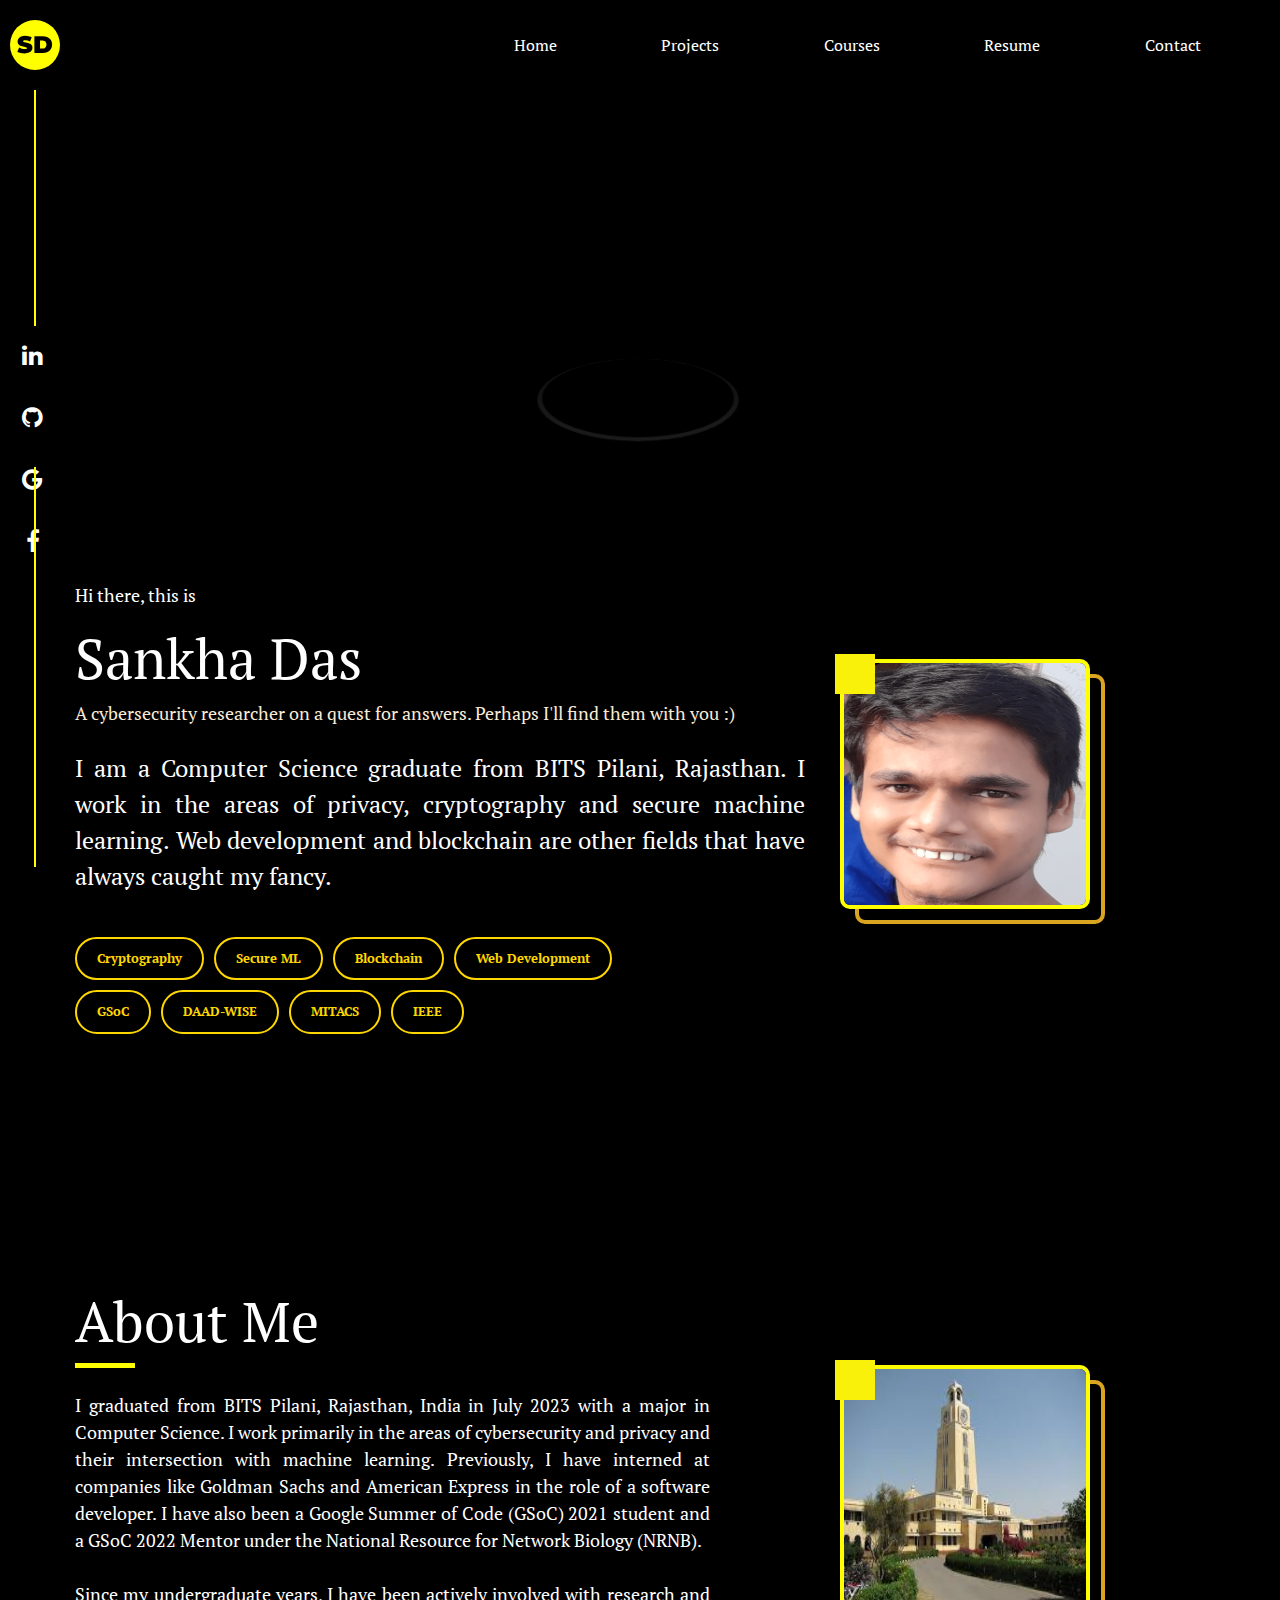
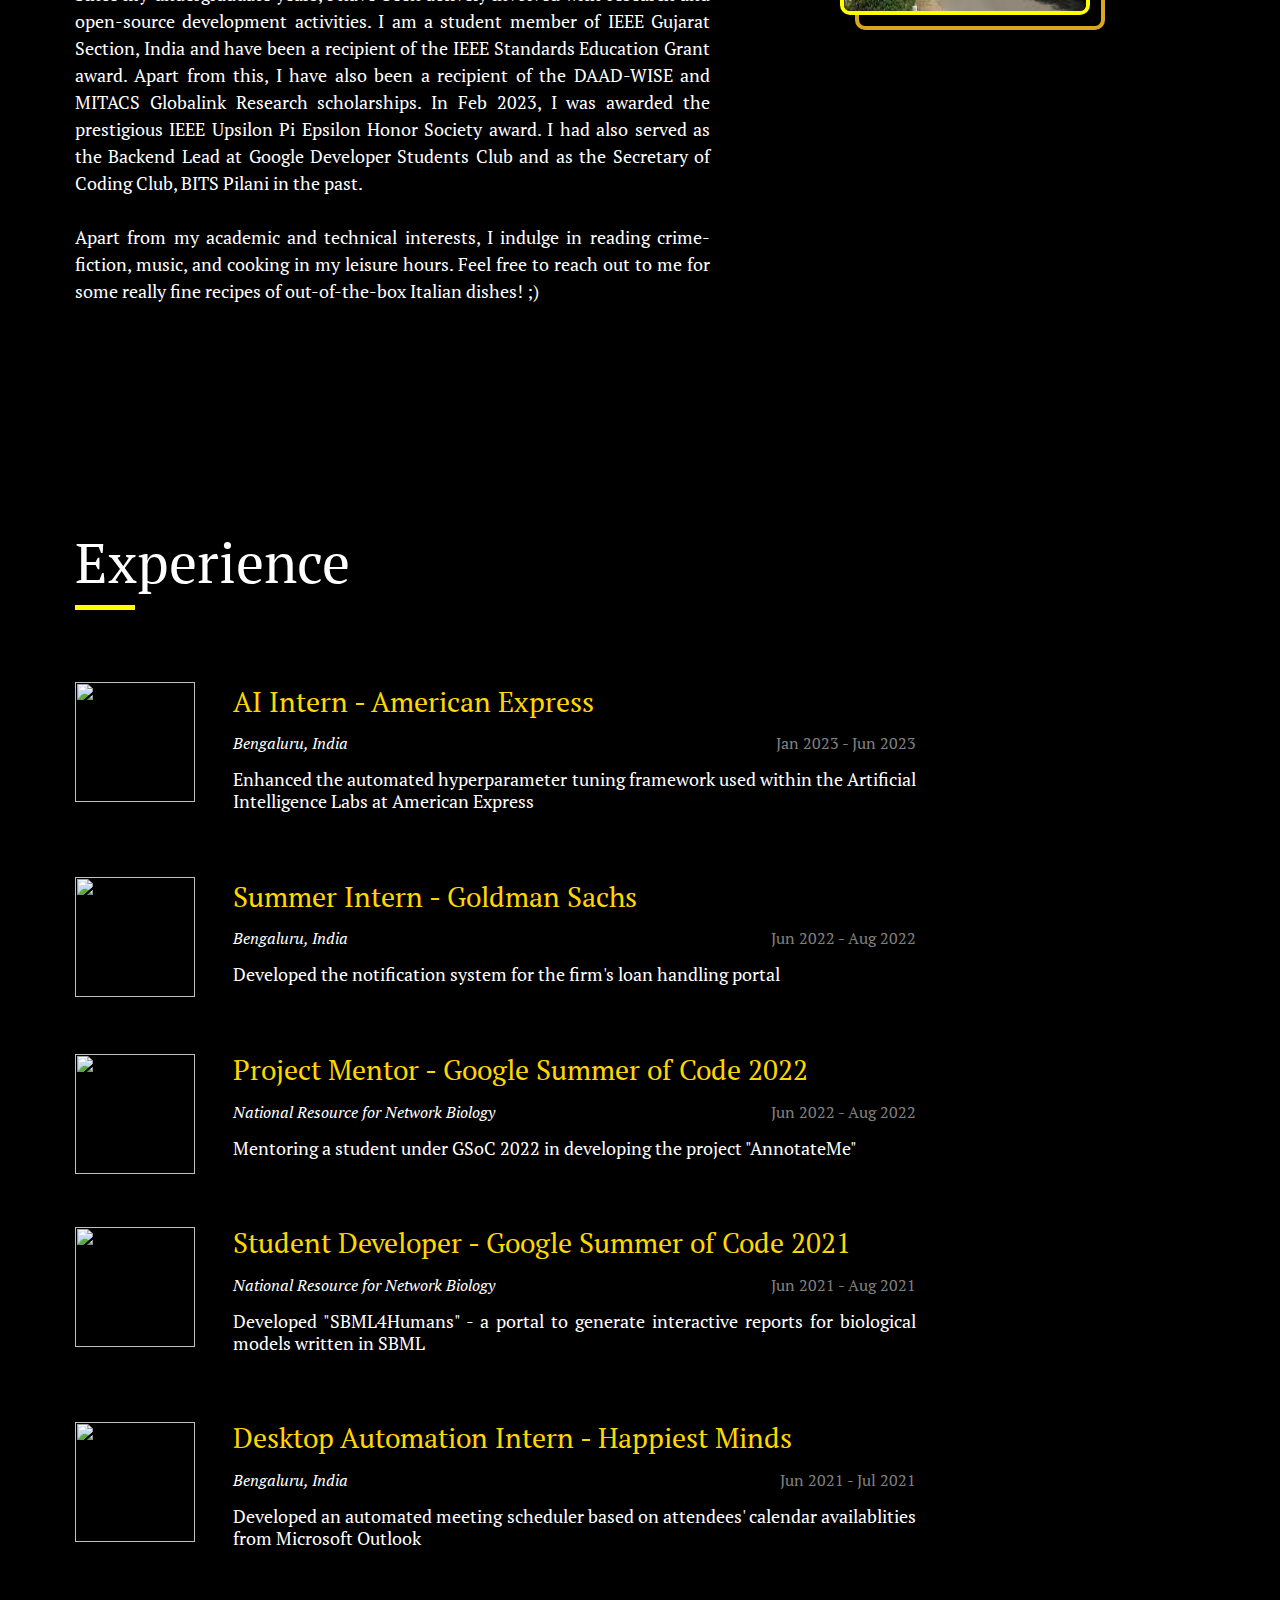
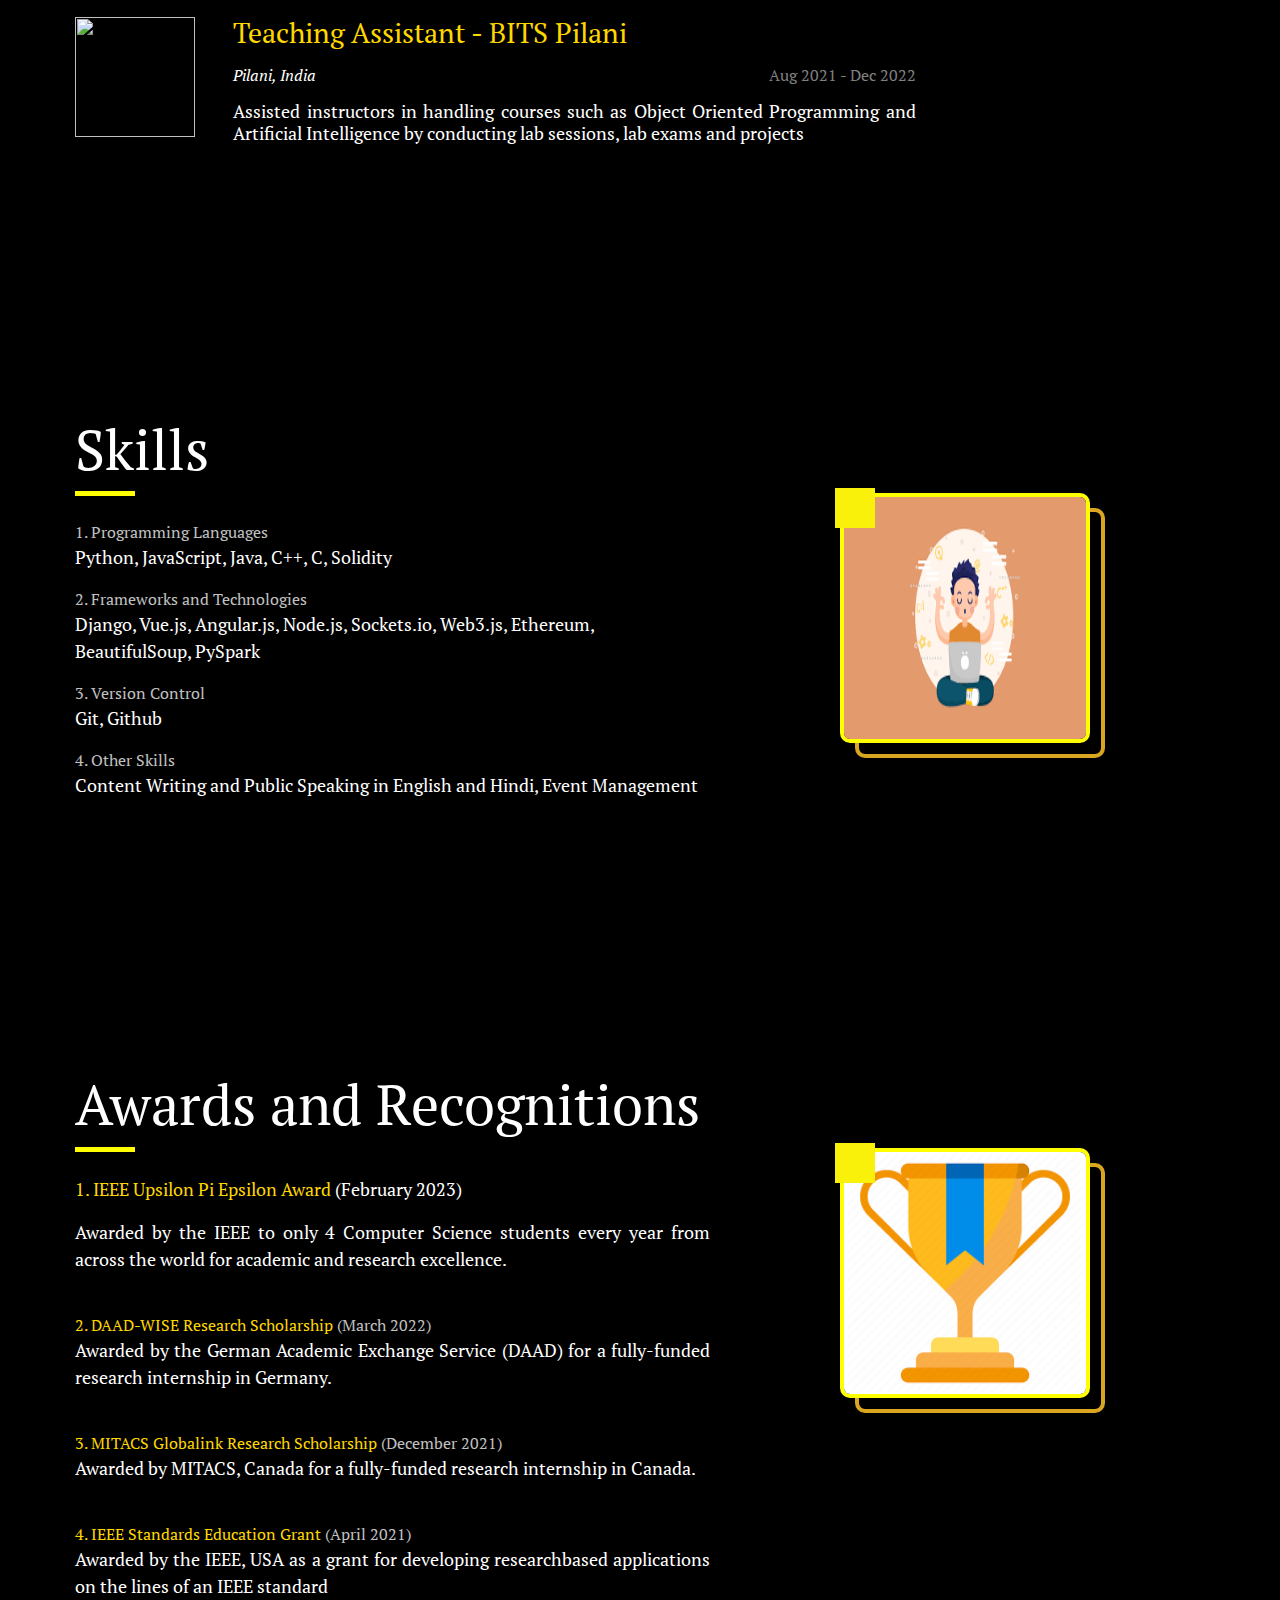
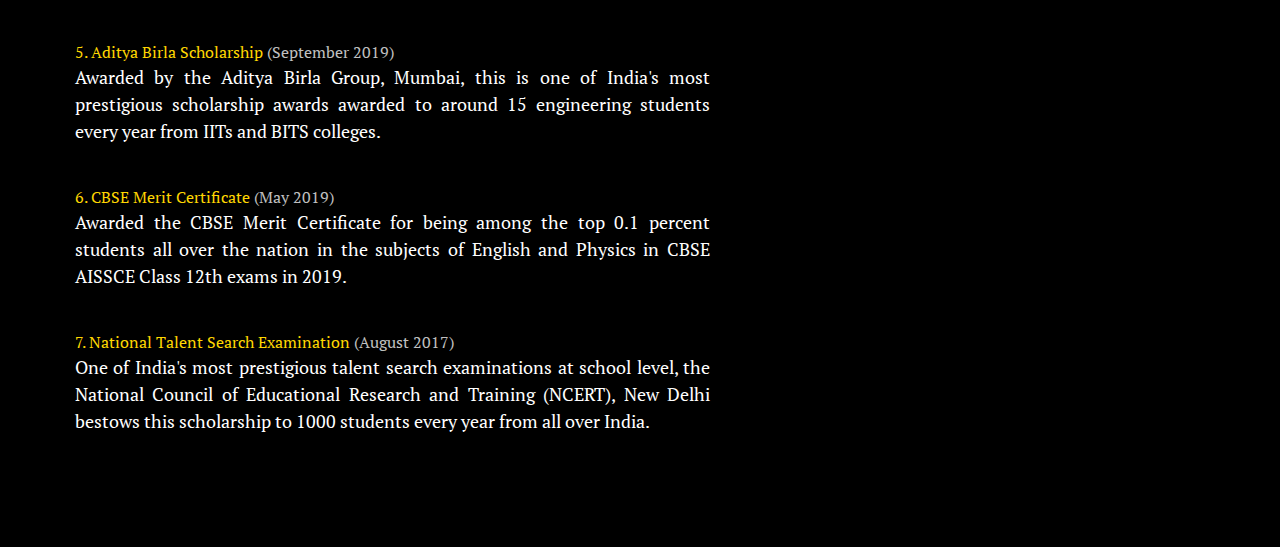
==== index.htm @ 86e89dfb "2nd aug 2023" ====
<!DOCTYPE html>
<head>
    <meta charset='utf-8'>
    <meta name="viewport" content="width=device-width, initial-scale=1.0">
    <meta content="IE=edge" http-equiv="X-UA-Compatible">
    <meta content="width=device-width, initial-scale=1" name="viewport">

    <meta keywords="Sankha, Das, CS, Computer Science, Undergraduate, BITS, Pilani, fullstack, web, developer, Birla, Institute, Technology, Science, Python, JavaScript, Nirmaan, Android, Java, C++, C, Web, Scraping, Aditya, Birla, Scholar, GSoC, Google, Summer, of, Code, Goldman, Sachs">
    <meta description="Hello, I am Sankha Das. I am a Computer Science undergraduate at BITS Pilani. I am a passionate web developer and security enthusiast. I specialise in web and software development in Python and JavaScript, along with knowledge of Java, C++ and C programming languages.">

    <link rel="stylesheet" href="https://cdn.jsdelivr.net/npm/bootstrap@4.5.3/dist/css/bootstrap.min.css" integrity="sha384-TX8t27EcRE3e/ihU7zmQxVncDAy5uIKz4rEkgIXeMed4M0jlfIDPvg6uqKI2xXr2" crossorigin="anonymous">
    <link rel="stylesheet" href="https://cdnjs.cloudflare.com/ajax/libs/font-awesome/4.7.0/css/font-awesome.min.css">
    <link rel="stylesheet" href="https://maxcdn.bootstrapcdn.com/bootstrap/4.7.0/css/bootstrap.min.css">
    <script src="https://code.jquery.com/jquery-3.1.1.slim.min.js" integrity="sha384-A7FZj7v+d/sdmMqp/nOQwliLvUsJfDHW+k9Omg/a/EheAdgtzNs3hpfag6Ed950n" crossorigin="anonymous"></script>
    <script src="https://maxcdn.bootstrapcdn.com/bootstrap/4.0.0-alpha.6/js/bootstrap.min.js" integrity="sha384-vBWWzlZJ8ea9aCX4pEW3rVHjgjt7zpkNpZk+02D9phzyeVkE+jo0ieGizqPLForn" crossorigin="anonymous"></script>    <link rel="stylesheet" href="./main.css">
    <link rel="preconnect" href="https://fonts.gstatic.com">
    <link href="https://fonts.googleapis.com/css2?family=Montserrat:wght@300;500&display=swap" rel="stylesheet">
    <link rel="stylesheet" href="./main.css">

    <title>
        Sankha Das - CS Undergrad @BITS Pilani
    </title>
    <link rel="icon" type="image/png" href="/media/favicon.png">

</head>
<body> 

<div id="loader" class="spinner"></div>
<div id="other" class="other">
    <div class="headers" style="width: 100%; display: flex;">
        <div class="logo"><a href="index.htm" style="color: black;">SD</a></div>
        <nav style="margin-left: auto;" class="navbar navbar-expand-lg navbar-transparent bg-black">
            <button id="toggler" style="margin-left: 60%;" class="navbar-toggler" type="button" data-toggle="collapse" data-target="#navigationbar" aria-controls="navbarTogglerDemo01" aria-expanded="false" aria-label="Toggle navigation">
                <span class="navbar-toggler-icon d-flex"><i class="fa fa-bars"></i> &nbsp;&nbsp;<small class="mt-1">Menu</small></span>
            </button>
            <div class="collapse navbar-collapse" id="navigationbar">
                <a class="navbar-brand" href="./index.htm"></a>
                <ul class="navbar-nav ml-auto mt-2 mt-lg-0 justify-content-end" style="margin-left:50%;">
                    <li class="nav-item">
                        <a class="nav-link" href="./index.htm">Home </a>
                    </li>
                    <li class="nav-item">
                        <a class="nav-link" href="./projects.htm">Projects</a>
                    </li>
                    <li class="nav-item">
                        <a class="nav-link" href="./courses.htm">Courses</a>
                    </li>
                    <li class="nav-item">
                        <a class="nav-link" href="./resume.htm">Resume</a>
                    </li>
                    <li class="nav-item">
                        <a class="nav-link" href="./contact.htm">Contact</a>
                    </li>
                </ul>
            </div>
        </nav>
    </div>
    

    <div class="black-bar">
        <div class="stander-top"></div>
        <div class="icon-bar">
            <a href="https://www.linkedin.com/in/SankhaD" class="linkedin" target="_blank"><i class="fa fa-linkedin" style="font-size: larger"></i></a>
            <a href="https://github.com/sankha555" class="twitter" target="_blank"><i class="fa fa-github" style="font-size: larger;"></i></a>
            <a href="mailto:f20190029@pilani.bits-pilani.ac.in" class="google" target="_blank"><i class="fa fa-google" style="font-size: larger"></i></a>
            <a href="https://www.facebook.com/sankha.das.92167" class="facebook" target="_blank"><i class="fa fa-facebook" style="font-size: larger"></i></a>  
        </div>
        <div class="stander"></div>
    </div>
    

    <div class="main-container">
    <section>
        <br><br>
        <div class="jumbotron">
            <div class="container">
                <div class="row">
                    <div class="col-sm-8">
                        <p>Hi there, this is</p>
                        <h1 class="display-4" style="color: white;"><b>Sankha Das</b></h1>
                        <p class="lead">A cybersecurity researcher on a quest for answers. Perhaps I'll find them with you :)<br></p>      
                        <br>
                        <p class="headline" style="text-align: justify;">
                            I am a Computer Science graduate from BITS Pilani, Rajasthan. I work in the areas of privacy, cryptography and secure machine learning. Web development and blockchain 
                            are other fields that have always caught my fancy.
                        </p>

                        <div class="skillBox">
                            <div class="skill-pill">Cryptography</div>
                            <div class="skill-pill">Secure ML</div>
                            <div class="skill-pill">Blockchain</div>
                            <div class="skill-pill">Web Development</div>
                            <div class="skill-pill">GSoC</div>
                            <div class="skill-pill">DAAD-WISE</div>
                            <div class="skill-pill">MITACS</div>
                            <div class="skill-pill">IEEE</div>
                        </div>
                    </div>
                    <!-- <div class="col-sm-1"></div> -->
                    <div class="col-sm-4"> 
                        <div class="image">
                            <br><br><br>
                            <div class="small-square"></div>
                            <div class="image-frame"></div>
                            <img class="image-square" src="media/me.png">
                        </div>
                    </div>
                </div>
            </div>
        </div>
    </section>
            
    <section id="sectionAbout">
        <br><br>
        <div class="jumbotron">
            <div class="container">
                <div class="row">
                    <div class="col-sm-7">
                        <h1 class="display-4" style="color: white;"><b>About Me</b></h1>
                        <div class="heading-footer"></div>    
                        <br>
                        <p style="text-align: justify;">
                            I graduated from <a href="https://www.bits-pilani.ac.in/">BITS Pilani</a>, Rajasthan, India in July 2023 with a major in Computer Science. I work primarily
                            in the areas of cybersecurity and privacy and their intersection with machine learning. Previously, I have interned at companies like Goldman Sachs and American Express
                            in the role of a software developer. I have also been a Google Summer of Code (GSoC) 2021 student 
                            and a GSoC 2022 Mentor under the National Resource for Network Biology (NRNB). 
                            <br><br>
                            Since my undergraduate years, I have been actively involved with research and open-source development activities. I am a student member of IEEE Gujarat Section, India and have been a recipient of 
                            the IEEE Standards Education Grant award. Apart from this, I have also been a recipient of the 
                            DAAD-WISE and MITACS Globalink Research scholarships. In Feb 2023, I was awarded the prestigious IEEE Upsilon Pi Epsilon Honor Society award. I had also served as the Backend Lead at Google Developer Students Club 
                            and as the Secretary of Coding Club, BITS Pilani in the past.
                            <br><br>
                            Apart from my academic and technical interests, I indulge in reading crime-fiction, music, and cooking in my 
                            leisure hours. Feel free to reach out to me for some really fine recipes of out-of-the-box Italian dishes! ;) 
                        </p>
                    </div>
                    <div class="col-sm-1"></div>
                    <div class="col-sm-4"> 
                        <div class="image">
                            <br><br><br>
                            <div class="small-square"></div>
                            <div class="image-frame"></div>
                            <img class="image-square" src="media/bits.png">
                        </div>
                    </div>
                </div>
            </div>
        </div>
    </section>

    <section id="sectionExperience">
        <br><br>
        <div class="jumbotron">
            <div class="container">
                <div class="row">
                    <div class="col-sm-10">
                        <div id="secHead">
                            <h1 class="display-4" style="color: white;"><b>Experience</b></h1>
                            <div class="heading-footer"></div>    
                            <br>
                            
                        </div>
                        
                        <div class="secContent">
                            <div class="row mt-5">
                                <div class="company-logo col-sm-2">
                                    <img src="https://rb.gy/7n3r2" width="120" height="120">
                                </div>
                                <div class="col-sm-9 mt-2">
                                    <h3 style="color: gold; margin-top: -5px;">AI Intern - American Express</p>
                                    <p style="display: flex; width: 100%; font-size: medium;">
                                        <i>Bengaluru, India</i>
                                        <span style="margin-left: auto;color: gray;">Jan 2023 - Jun 2023</span>
                                    </small>
                                    <p style="text-align: justify;">
                                        Enhanced the automated hyperparameter tuning framework used within the Artificial Intelligence Labs at American Express
                                    </p>
                                </div>
                            </div>

                            <div class="row mt-5">
                                <div class="company-logo col-sm-2">
                                    <img src="https://bit.ly/3R5lqK7" width="120" height="120">
                                </div>
                                <div class="col-sm-9 mt-2">
                                    <h3 style="color: gold; margin-top: -5px;">Summer Intern - Goldman Sachs</p>
                                    <p style="display: flex; width: 100%; font-size: medium;">
                                        <i>Bengaluru, India</i>
                                        <span style="margin-left: auto;color: gray;">Jun 2022 - Aug 2022</span>
                                    </small>
                                    <p style="text-align: justify;">
                                        Developed the notification system for the firm's loan handling portal
                                    </p>
                                </div>
                            </div>
    
                            <div class="row mt-5">
                                <div class="company-logo col-sm-2">
                                    <img class="mt-1" src="https://upload.wikimedia.org/wikipedia/commons/thumb/7/7c/Google_Summer_of_Code_sun_logo_2022.svg/220px-Google_Summer_of_Code_sun_logo_2022.svg.png" width="120" height="120">
                                </div>
                                <div class="col-sm-9 mt-2">
                                    <h3 style="color: gold; margin-top: -5px;">Project Mentor - Google Summer of Code 2022</p>
                                    <p style="display: flex; width: 100%; font-size: medium;">
                                        <i>National Resource for Network Biology</i>
                                        <span style="margin-left: auto;color: gray;">Jun 2022 - Aug 2022</span>
                                    </small>
                                    <p style="text-align: justify;">
                                        Mentoring a student under GSoC 2022 in developing the project "AnnotateMe"
                                    </p>
                                </div>
                            </div>
    
                            <div class="row mt-5">
                                <div class="company-logo col-sm-2">
                                    <img class="mt-1" src="https://upload.wikimedia.org/wikipedia/commons/thumb/7/7c/Google_Summer_of_Code_sun_logo_2022.svg/220px-Google_Summer_of_Code_sun_logo_2022.svg.png" width="120" height="120">
                                </div>
                                <div class="col-sm-9 mt-2">
                                    <h3 style="color: gold; margin-top: -5px;">Student Developer - Google Summer of Code 2021</p>
                                    <p style="display: flex; width: 100%; font-size: medium;">
                                        <i>National Resource for Network Biology</i>
                                        <span style="margin-left: auto;color: gray;">Jun 2021 - Aug 2021</span>
                                    </small>
                                    <p style="text-align: justify;">
                                        Developed "SBML4Humans" - a portal to generate interactive reports for biological models written in SBML
                                    </p>
                                </div>
                            </div>
    
                            <div class="row mt-5">
                                <div class="company-logo col-sm-2">
                                    <img class="mt-1" src="https://yt3.ggpht.com/o4UUR168bgbE_BeqMv-3sz3Ivsqnm0c8jDYLXpusersjrH98wrl36Wz01D75Ssv_SazeDXyPtA=s900-c-k-c0x00ffffff-no-rj" width="120" height="120">
                                </div>
                                <div class="col-sm-9 mt-2">
                                    <h3 style="color: gold; margin-top: -5px;">Desktop Automation Intern - Happiest Minds</p>
                                    <p style="display: flex; width: 100%; font-size: medium;">
                                        <i>Bengaluru, India</i>
                                        <span style="margin-left: auto;color: gray;">Jun 2021 - Jul 2021</span>
                                    </small>
                                    <p style="text-align: justify;">
                                        Developed an automated meeting scheduler based on attendees' calendar availablities from Microsoft Outlook
                                    </p>
                                </div>
                            </div>
    
                            <div class="row mt-5">
                                <div class="company-logo col-sm-2">
                                    <img class="mt-1" src="https://www.pngitem.com/pimgs/m/132-1327406_bits-pilani-logo-png-transparent-png.png" width="120" height="120">
                                </div>
                                <div class="col-sm-9 mt-2">
                                    <h3 style="color: gold; margin-top: -5px;">Teaching Assistant - BITS Pilani</p>
                                    <p style="display: flex; width: 100%; font-size: medium;">
                                        <i>Pilani, India</i>
                                        <span style="margin-left: auto;color: gray;">Aug 2021 - Dec 2022</span>
                                    </small>
                                    <p style="text-align: justify;">
                                        Assisted instructors in handling courses such as Object Oriented Programming and Artificial Intelligence 
                                        by conducting lab sessions, lab exams and projects
                                    </p>
                                </div>
                            </div>
                        </div>
                       

                    </div>
                    <div class="col-sm-1"></div>
                    
                </div>
            </div>
        </div>
    </section>

    <section id="sectionSkills">
        <br><br><br><br>
        <div class="jumbotron">
            <div class="container">
                <div class="row">
                    <div class="col-sm-7">
                        <h1 class="display-4" style="color: white;"><b>Skills</b></h1>
                        <div class="heading-footer"></div>    
                        <br>
                        1. Programming Languages
                        <p style="text-align: left;">
                            Python, JavaScript, Java, C++, C, Solidity
                        </p>

                        2. Frameworks and Technologies
                        <p style="text-align: left;">
                            Django, Vue.js, Angular.js, Node.js, Sockets.io, Web3.js, Ethereum, BeautifulSoup, PySpark
                        </p>

                        3. Version Control
                        <p style="text-align: left;">
                            Git, Github
                        </p>

                        4. Other Skills
                        <p style="text-align: left;">
                            Content Writing and Public Speaking in English and Hindi, Event Management
                        </p>

                        
                    </div>
                    <div class="col-sm-1"></div>
                    <div class="col-sm-4"> 
                        <div class="image">
                            <br><br><br>
                            <div class="small-square"></div>
                            <div class="image-frame"></div>
                            <img class="image-square" src="media/skills.png">
                        </div>
                    </div>
                </div>
            </div>
        </div>
    </section>

    <br><br><br><br>
    <section id="sectionAwards">
        <div class="jumbotron">
            <div class="container">
                <div class="row">
                    <div class="col-sm-7">
                        <h1 class="display-4" style="color: white;"><b>Awards and Recognitions</b></h1>
                        <div class="heading-footer"></div>    
                        <br>
                        <p style="text-align: justify;">
                            
                            <a href="https://www.computer.org/volunteering/awards/scholarships/upe-student-award" style="color: gold;" target="_blank">1. IEEE Upsilon Pi Epsilon Award</a> (February 2023)
                            <p style="text-align: justify;">
                                Awarded by the IEEE to only 4 Computer Science students every year from across the world for academic and research excellence.
                            </p>
                            <br>

                            <a href="https://www2.daad.de/deutschland/stipendium/datenbank/en/21148-scholarship-database/?detail=50015295" style="color: gold;" target="_blank">2. DAAD-WISE Research Scholarship</a> (March 2022)
                            <p style="text-align: justify;">
                                Awarded by the German Academic Exchange Service (DAAD) for a fully-funded research internship in Germany.
                            </p>
                            <br>

                            <a href="https://www.mitacs.ca/en/programs/globalink/globalink-research-internship" style="color: gold;" target="_blank">3. MITACS Globalink Research Scholarship</a> (December 2021)
                            <p style="text-align: justify;">
                                Awarded by MITACS, Canada for a fully-funded research internship in Canada.
                            </p>
                            <br>

                            <a href="https://ieee.secure-platform.com/a/page/Scholarships_ieee/standards_education" style="color: gold;" target="_blank">4. IEEE Standards Education Grant</a> (April 2021)
                            <p style="text-align: justify;">
                                Awarded by the IEEE, USA as a grant for developing researchbased applications on the lines of an IEEE standard
                            </p>
                            <br>
                            
                            <a href="http://www.adityabirlascholars.net/" style="color: gold;" target="_blank">5. Aditya Birla Scholarship</a> (September 2019)
                            <p style="text-align: justify;">
                                Awarded by the Aditya Birla Group, Mumbai, this is one of India's most prestigious scholarship awards awarded to around 15 engineering students every
                                year from IITs and BITS colleges.
                            </p>
                            <br>
                        
                            <a href="https://cbse.nic.in/" style="color: gold;" target="_blank">6. CBSE Merit Certificate</a> (May 2019)
                            <p style="text-align: justify;">
                                Awarded the CBSE Merit Certificate for being among the top 0.1 percent students all over the nation 
                                in the subjects of English and Physics in CBSE AISSCE Class 12th exams in 2019.
                            </p>
                            <br>
                            <a href="https://ncert.nic.in/national-talent-examination.php" style="color: gold;" target="_blank">7. National Talent Search Examination</a> (August 2017)
                            <p style="text-align: justify;">
                                One of India's most prestigious talent search examinations at school level, the National Council of 
                                Educational Research and Training (NCERT), New Delhi bestows this scholarship to 1000 students every year from all
                                over India. 
                            </p>
                             
                        </p>
                    </div>
                    <div class="col-sm-1"></div>
                    <div class="col-sm-4"> 
                        <div class="image">
                            <br><br><br>
                            <div class="small-square"></div>
                            <div class="image-frame"></div>
                            <img class="image-square" src="media/trophy.png">
                        </div>
                    </div>
                </div>
            </div>
        </div>
    </section>
    </div>

</div>

</body>

<script>
    $(document).ready(function() {
        var loader = document.getElementById("loader");
        var other = document.getElementById("other");
        loader.style.display = "block";
        other.style.display = "none";

        setTimeout(function(){
            loader = document.getElementById("loader");
            loader.parentNode.removeChild(loader);
            other.style.display = "block";
        }, 2200);
    });

    // window.onscroll = function(){
    //     headerScrolling();
    // }

    // var header = document.getElementById("secHead");
    // var headerOffset = header.offsetTop;
    // console.log(headerOffset);

    // function headerScrolling(){
    //     if (window.pageYOffset > headerOffset) {
    //         header.classList.add("sticky");
    //     } else {
    //         header.classList.remove("sticky");
    //     }
    // }

</script>
---- main.css ----
@import url('https://fonts.googleapis.com/css2?family=Josefin+Sans:wght@300&family=PT+Serif&display=swap');

/* width */
::-webkit-scrollbar {
    width: 5px;
  }
  
  /* Track */
  ::-webkit-scrollbar-track {
    background: #f1f1f1;
  }
  
  /* Handle */
  ::-webkit-scrollbar-thumb {
    background: #888;
  }
  
  /* Handle on hover */
  ::-webkit-scrollbar-thumb:hover {
    background: #555;
  }

.skillBox {
    width: 45vw;
    height: 200px;
    margin-top: -30px;
    display: -webkit-flex;
    -webkit-flex-wrap: wrap;
    -webkit-align-items: flex-start;
    -webkit-align-content: center;
    -webkit-justify-content: left;
}

.skill-pill {
    position: relative;
    width: max-content;
    height: fit-content;
    padding-left: 20px;
    padding-right: 20px;
    padding-top: 10px;
    padding-bottom: 10px;
    border-radius: 25px;
    border: 2px solid gold;
    color: gold;
    background-color: yello;
    margin-right: 10px;
    margin-top: 10px;
    font-weight: 700;
    text-align: center;
    font-size: small;
}

@media screen and (max-width:600px){
    /* body{
        font-family:GillSansRegular, 'Gill Sans MT', Calibri, 'Trebuchet MS', sans-serif !important;
    } */

    #loader {
        margin-left: auto;
        margin-right: auto;
    }

    body {
        width: 100vw;
    }

    .black-bar-right{
        display: none;
    }

    .stander-right{
        display: none;
    }

    .black-bar{
        display: none;
    }

    .image{
        margin-left: 400px !important;
        margin-right: auto !important;
    }

    .headline {
        font-size: large !important;
    }

    .other {
        width: 100vw;
        padding: 20px;
    }

    section {
        margin-right: 30px;
    }

    nav{
        position: relative;
        z-index: 100;
        height: max-content !important;
    }

    .company-logo {
        display: none;
    }

    .skillBox {
        width: 80vw;
    }

    #toggler:focus{
        outline: none;
    }
}

html {
  scroll-snap-type: mandatory;
  scroll-snap-points-y: repeat(100vh);
  scroll-snap-type: y mandatory;
  overflow-x: hidden;
}

body{
    background-color: black;
    width: 100vw;
    overflow-x: hidden;
    font-family: 'PT Serif', serif;
}

.headline {
    font-size: x-large;
}

a{
    color: white;
    text-decoration: none;
    text-transform: none;
    text-emphasis: none;
}

a:hover{
    color: yellow;
    text-decoration: none;
    text-transform: none;
    text-emphasis: none;
}

p{
    color: white;
    font-size: large;
}

nav{
    position: relative;
    z-index: 100;
    height: 10vh;
}

.navbar {
    background-attachment: fixed;
    position: fixed;
    float: right;
    align-content: flex-end;
    background-color: black;
    width: 100vw;
    top: 0;
}

.navbar-nav > ul{
    float: right;
    margin-left: 50%;
}

.nav-item{
    display: block;
    float: right;
    margin-right: 3%;
    padding-left: 4%;
    padding-right: 4%;
    border-color: silver;
    border-radius: 10px;
    border: 3px solid;
    width: 150px;

    align-self: center;
    text-align: center;
    margin-top: 30px;
    margin-bottom: 30px;
}

.nav-item:hover {
    border: 3px solid;
    border-color: yellow;
    color: yellow;
}

.nav-link{
    color: white;
    text-emphasis: none;
}

.nav-item:hover > .nav-link{
    color: yellow;
}

.jumbotron{
    background-color: #ffffff00;
    color: silver;
    width: 100%;
    margin-left: auto;
    margin-right: auto;
    display: block;
}

.lead{
    color: antiquewhite;
    margin-bottom: -1px;
    font-size: large;
}

.black-bar{
    height: 100%;
    z-index: 10;
    background-color: black;
    width: 200px;
    left: 0;
    top: 0;
    align-self: left;
}

.icon-bar {
  position: fixed;
  top: 50%;
  left: 0.5%;
  -webkit-transform: translateY(-50%);
  -ms-transform: translateY(-50%);
  transform: translateY(-50%);
  z-index: 100;
  background-color: black;
}

.icon-bar a {
  display: block;
  text-align: center;
  padding: 16px;
  transition: all 0.3s ease;
  color: white;
  font-size: 20px;
}

.icon-bar a:hover{
  background-color: yellow;
  color: black;
}

.page-header{
    color: seashell;
}

section {
  margin-right: 20px;
  position: relative;
  z-index: 20;
}

.container {
  z-index: 20;
  scroll-snap-type: y mandatory;
}

.image{
    display: contents;
    position: relative;
    margin-left: auto;
    margin-right: auto;
}

.image-square{
    height: 250px;
    width: 250px;
    margin: 5px;
    z-index: 50;
    position: block;
    border: 4px solid yellow ;
    border-radius: 10px;
}

.image-frame{
    width: 250px;
    height: 250px;
    border: 4px solid goldenrod;
    border-radius: 10px;
    z-index: -10;
    margin-left: 20px;
    margin-top: 20px;
    position: absolute;
}

.small-square{
    background-color: rgb(249, 241, 9);
    width: 40px;
    height: 40px;
    position: absolute;
    margin-right: 40px;
    margin-bottom: 40px;
}

.heading-footer{
    height: 5px;
    width: 60px;
    background-color: yellow;
    display: block;
}

.display{
    color: gold;
}

.project-header{
    color: white;
    margin-left: 12vw;
}

.project-duration{
    color: yellow;
    font-size: x-large;
    margin-left: 10px;
    margin-bottom: 5px;
}

.project-viewer{
    width: 70vw;
    margin-left: 12vw;
    margin-right: auto;
    border: 3px solid gold;
    border-radius: 10px;
    padding: 10px;
    height: max-content;
}

.stander{
    background-color: yellow;
    width: 2px;
    height: 400px;
    z-index: 100;
    position: fixed;
    top: 467px;
    margin-left: 34px;
    background-attachment: fixed;
}

.stander-top{
    background-color: yellow;
    width: 2px;
    height: 400px;
    z-index: 100;
    position: fixed;
    top: 40px;
    margin-left: 34px;
    background-attachment: fixed;
    z-index: 90;
}

.stander::before{
    width: 20px;
    height: 20px;
    border-radius: 20px;
    background-color: yellow;
}

.logo{
    width: 50px;
    height: 50px;
    border-radius: 50px;
    background-color: yellow;
    color: black;
    display: inline;
    background-attachment: fixed;
    position: fixed;
    margin-right: 10px;
    text-align: center;
    padding: 1px;
    padding-top: 7px;
    font-weight: 900;
    font-size: x-large;
    font-family: 'Montserrat', sans-serif;
    margin-left: 10px;
    z-index: 200;
    margin-top: 20px;
}

.accordion{
    border-color: black;
}

.card-header{
    background-color: gold;
    color: white;
    border-color: black;
}

.text-left{
    color: black;
    font-size: large;
    font-weight: 700;
}

.text-left:hover{
    color: black;
    text-decoration: none;
}

.black-bar-right{
    height: 100%;
    z-index: 50;
    background-color: black;
    width: 200px;
    right: 0;
    align-self: right;
    float: right;
    position: relative;
}

.stander-right{
    background-color: yellow;
    width: 2px;
    height: 430px;
    z-index: 200;
    position: fixed;
    top: 450px;
    margin-left: 120px;
    background-attachment: fixed;
}

.bookmarks{
    background-color: #ffffff00;
    color: gold;
    font-size: medium;
    position: relative;
    margin-right: 100px;
    right: 20;
    margin-bottom: 40px;
}

.bookmark1{
    background-color: black;
    color: gold;
    display: block;
    position: fixed;
    z-index: 200;
    margin-bottom: 50px;
    bottom: 120px;
    right: 56px;
}

.bookmark2{
    background-color: black;
    color: gold;
    display: block;
    position: fixed;
    z-index: 200;
    margin-bottom: 50px;
    bottom: 70px;
    right: 60px;
}

.bookmark3{
    background-color: black;
    color: gold;
    display: block;
    position: fixed;
    z-index: 200;
    margin-bottom: 50px;
    bottom: 20px;
    right: 50px;
}

.bookmark4{
    background-color: black;
    color: gold;
    display: block;
    position: fixed;
    z-index: 200;
    margin-bottom: 50px;
    bottom: 120px;
    right: 40px;
}

.bookmark5{
    background-color: black;
    color: gold;
    display: block;
    position: fixed;
    z-index: 200;
    margin-bottom: 50px;
    bottom: 70px;
    right: 50px;
}

.circle{
    background-color: yellow;
    width: 10px;
    height: 10px;
    border-radius: 5px;
    right: 74px;
    bottom: 229px;
    position: fixed;
}

.course{
    color: white;
    font-size: large;
}

.footer{
    bottom: -10px;
    color: yellow;
    margin-left: 38vw;
    margin-right: 30vw;
    position: relative;
}

/* Loder */
.spinner {
  position: relative;
  margin-top: 30vh;
  margin-left: 42vw;
  box-sizing: border-box;
  background-clip: padding-box;
  width: 200px;
  height: 200px;
  border-radius: 100px;
  border: 4px solid rgba(255, 255, 255, 0.1);
  -webkit-mask: linear-gradient(rgba(0, 0, 0, 0.1), #000000 90%);
  transform-origin: 50% 60%;
  transform: perspective(200px) rotateX(66deg);
  animation: spinner-wiggle 1.2s infinite;
}
.spinner:before,
.spinner:after {
  content: "";
  position: absolute;
  margin: -4px;
  box-sizing: inherit;
  width: inherit;
  height: inherit;
  border-radius: inherit;
  opacity: .05;
  border: inherit;
  border-color: transparent;
  animation: spinner-spin 1.2s cubic-bezier(0.6, 0.2, 0, 0.8) infinite, spinner-fade 1.2s linear infinite;
}

.spinner:before {
  border-top-color: #66e6ff;
}

.spinner:after {
  border-top-color: #f0db75;
  animation-delay: 0.3s;
}

@keyframes spinner-spin {
  100% {
    transform: rotate(360deg);
  }
}
@keyframes spinner-fade {
  20% {
    opacity: .1;
  }
  40% {
    opacity: 1;
  }
  60% {
    opacity: .1;
  }
}


.other{
    animation: fadeIn ease 1s;
    -webkit-animation: fadeIn ease 1s;
    -moz-animation: fadeIn ease 1s;
    -o-animation: fadeIn ease 1s;
    -ms-animation: fadeIn ease 1s;
    }
    @keyframes fadeIn {
    0% {
        opacity:0;
    }
    100% {
        opacity:1;
    }
    }

    @-moz-keyframes fadeIn {
    0% {
        opacity:0;
    }
    100% {
        opacity:1;
    }
    }

    @-webkit-keyframes fadeIn {
    0% {
        opacity:0;
    }
    100% {
        opacity:1;
    }
    }

    @-o-keyframes fadeIn {
    0% {
        opacity:0;
    }
    100% {
        opacity:1;
    }
    }

    @-ms-keyframes fadeIn {
    0% {
        opacity:0;
    }
    100% {
        opacity:1;
    }
}

.contact-link{
    color: white;
}

.navbar-toggler-icon{
    color: white !important;
    margin-top: 20px;
    margin-left: 60px;
}

.navbar-toggler-icon:active{
    outline: none;
    text-decoration: none;
}

.headers {
    top: 0;
    background-attachment: fixed;
    position: fixed;
    height: 80px;
    color: black;
    z-index: 100;
}

.main-container{
    width: 100%;
    display: grid;
}

.sticky {
    position: fixed;
    top: 10vh;
    width: 100%;
    background-color: black;
    z-index: 500;
}
---- main.css ----
@import url('https://fonts.googleapis.com/css2?family=Josefin+Sans:wght@300&family=PT+Serif&display=swap');

/* width */
::-webkit-scrollbar {
    width: 5px;
  }
  
  /* Track */
  ::-webkit-scrollbar-track {
    background: #f1f1f1;
  }
  
  /* Handle */
  ::-webkit-scrollbar-thumb {
    background: #888;
  }
  
  /* Handle on hover */
  ::-webkit-scrollbar-thumb:hover {
    background: #555;
  }

.skillBox {
    width: 45vw;
    height: 200px;
    margin-top: -30px;
    display: -webkit-flex;
    -webkit-flex-wrap: wrap;
    -webkit-align-items: flex-start;
    -webkit-align-content: center;
    -webkit-justify-content: left;
}

.skill-pill {
    position: relative;
    width: max-content;
    height: fit-content;
    padding-left: 20px;
    padding-right: 20px;
    padding-top: 10px;
    padding-bottom: 10px;
    border-radius: 25px;
    border: 2px solid gold;
    color: gold;
    background-color: yello;
    margin-right: 10px;
    margin-top: 10px;
    font-weight: 700;
    text-align: center;
    font-size: small;
}

@media screen and (max-width:600px){
    /* body{
        font-family:GillSansRegular, 'Gill Sans MT', Calibri, 'Trebuchet MS', sans-serif !important;
    } */

    #loader {
        margin-left: auto;
        margin-right: auto;
    }

    body {
        width: 100vw;
    }

    .black-bar-right{
        display: none;
    }

    .stander-right{
        display: none;
    }

    .black-bar{
        display: none;
    }

    .image{
        margin-left: 400px !important;
        margin-right: auto !important;
    }

    .headline {
        font-size: large !important;
    }

    .other {
        width: 100vw;
        padding: 20px;
    }

    section {
        margin-right: 30px;
    }

    nav{
        position: relative;
        z-index: 100;
        height: max-content !important;
    }

    .company-logo {
        display: none;
    }

    .skillBox {
        width: 80vw;
    }

    #toggler:focus{
        outline: none;
    }
}

html {
  scroll-snap-type: mandatory;
  scroll-snap-points-y: repeat(100vh);
  scroll-snap-type: y mandatory;
  overflow-x: hidden;
}

body{
    background-color: black;
    width: 100vw;
    overflow-x: hidden;
    font-family: 'PT Serif', serif;
}

.headline {
    font-size: x-large;
}

a{
    color: white;
    text-decoration: none;
    text-transform: none;
    text-emphasis: none;
}

a:hover{
    color: yellow;
    text-decoration: none;
    text-transform: none;
    text-emphasis: none;
}

p{
    color: white;
    font-size: large;
}

nav{
    position: relative;
    z-index: 100;
    height: 10vh;
}

.navbar {
    background-attachment: fixed;
    position: fixed;
    float: right;
    align-content: flex-end;
    background-color: black;
    width: 100vw;
    top: 0;
}

.navbar-nav > ul{
    float: right;
    margin-left: 50%;
}

.nav-item{
    display: block;
    float: right;
    margin-right: 3%;
    padding-left: 4%;
    padding-right: 4%;
    border-color: silver;
    border-radius: 10px;
    border: 3px solid;
    width: 150px;

    align-self: center;
    text-align: center;
    margin-top: 30px;
    margin-bottom: 30px;
}

.nav-item:hover {
    border: 3px solid;
    border-color: yellow;
    color: yellow;
}

.nav-link{
    color: white;
    text-emphasis: none;
}

.nav-item:hover > .nav-link{
    color: yellow;
}

.jumbotron{
    background-color: #ffffff00;
    color: silver;
    width: 100%;
    margin-left: auto;
    margin-right: auto;
    display: block;
}

.lead{
    color: antiquewhite;
    margin-bottom: -1px;
    font-size: large;
}

.black-bar{
    height: 100%;
    z-index: 10;
    background-color: black;
    width: 200px;
    left: 0;
    top: 0;
    align-self: left;
}

.icon-bar {
  position: fixed;
  top: 50%;
  left: 0.5%;
  -webkit-transform: translateY(-50%);
  -ms-transform: translateY(-50%);
  transform: translateY(-50%);
  z-index: 100;
  background-color: black;
}

.icon-bar a {
  display: block;
  text-align: center;
  padding: 16px;
  transition: all 0.3s ease;
  color: white;
  font-size: 20px;
}

.icon-bar a:hover{
  background-color: yellow;
  color: black;
}

.page-header{
    color: seashell;
}

section {
  margin-right: 20px;
  position: relative;
  z-index: 20;
}

.container {
  z-index: 20;
  scroll-snap-type: y mandatory;
}

.image{
    display: contents;
    position: relative;
    margin-left: auto;
    margin-right: auto;
}

.image-square{
    height: 250px;
    width: 250px;
    margin: 5px;
    z-index: 50;
    position: block;
    border: 4px solid yellow ;
    border-radius: 10px;
}

.image-frame{
    width: 250px;
    height: 250px;
    border: 4px solid goldenrod;
    border-radius: 10px;
    z-index: -10;
    margin-left: 20px;
    margin-top: 20px;
    position: absolute;
}

.small-square{
    background-color: rgb(249, 241, 9);
    width: 40px;
    height: 40px;
    position: absolute;
    margin-right: 40px;
    margin-bottom: 40px;
}

.heading-footer{
    height: 5px;
    width: 60px;
    background-color: yellow;
    display: block;
}

.display{
    color: gold;
}

.project-header{
    color: white;
    margin-left: 12vw;
}

.project-duration{
    color: yellow;
    font-size: x-large;
    margin-left: 10px;
    margin-bottom: 5px;
}

.project-viewer{
    width: 70vw;
    margin-left: 12vw;
    margin-right: auto;
    border: 3px solid gold;
    border-radius: 10px;
    padding: 10px;
    height: max-content;
}

.stander{
    background-color: yellow;
    width: 2px;
    height: 400px;
    z-index: 100;
    position: fixed;
    top: 467px;
    margin-left: 34px;
    background-attachment: fixed;
}

.stander-top{
    background-color: yellow;
    width: 2px;
    height: 400px;
    z-index: 100;
    position: fixed;
    top: 40px;
    margin-left: 34px;
    background-attachment: fixed;
    z-index: 90;
}

.stander::before{
    width: 20px;
    height: 20px;
    border-radius: 20px;
    background-color: yellow;
}

.logo{
    width: 50px;
    height: 50px;
    border-radius: 50px;
    background-color: yellow;
    color: black;
    display: inline;
    background-attachment: fixed;
    position: fixed;
    margin-right: 10px;
    text-align: center;
    padding: 1px;
    padding-top: 7px;
    font-weight: 900;
    font-size: x-large;
    font-family: 'Montserrat', sans-serif;
    margin-left: 10px;
    z-index: 200;
    margin-top: 20px;
}

.accordion{
    border-color: black;
}

.card-header{
    background-color: gold;
    color: white;
    border-color: black;
}

.text-left{
    color: black;
    font-size: large;
    font-weight: 700;
}

.text-left:hover{
    color: black;
    text-decoration: none;
}

.black-bar-right{
    height: 100%;
    z-index: 50;
    background-color: black;
    width: 200px;
    right: 0;
    align-self: right;
    float: right;
    position: relative;
}

.stander-right{
    background-color: yellow;
    width: 2px;
    height: 430px;
    z-index: 200;
    position: fixed;
    top: 450px;
    margin-left: 120px;
    background-attachment: fixed;
}

.bookmarks{
    background-color: #ffffff00;
    color: gold;
    font-size: medium;
    position: relative;
    margin-right: 100px;
    right: 20;
    margin-bottom: 40px;
}

.bookmark1{
    background-color: black;
    color: gold;
    display: block;
    position: fixed;
    z-index: 200;
    margin-bottom: 50px;
    bottom: 120px;
    right: 56px;
}

.bookmark2{
    background-color: black;
    color: gold;
    display: block;
    position: fixed;
    z-index: 200;
    margin-bottom: 50px;
    bottom: 70px;
    right: 60px;
}

.bookmark3{
    background-color: black;
    color: gold;
    display: block;
    position: fixed;
    z-index: 200;
    margin-bottom: 50px;
    bottom: 20px;
    right: 50px;
}

.bookmark4{
    background-color: black;
    color: gold;
    display: block;
    position: fixed;
    z-index: 200;
    margin-bottom: 50px;
    bottom: 120px;
    right: 40px;
}

.bookmark5{
    background-color: black;
    color: gold;
    display: block;
    position: fixed;
    z-index: 200;
    margin-bottom: 50px;
    bottom: 70px;
    right: 50px;
}

.circle{
    background-color: yellow;
    width: 10px;
    height: 10px;
    border-radius: 5px;
    right: 74px;
    bottom: 229px;
    position: fixed;
}

.course{
    color: white;
    font-size: large;
}

.footer{
    bottom: -10px;
    color: yellow;
    margin-left: 38vw;
    margin-right: 30vw;
    position: relative;
}

/* Loder */
.spinner {
  position: relative;
  margin-top: 30vh;
  margin-left: 42vw;
  box-sizing: border-box;
  background-clip: padding-box;
  width: 200px;
  height: 200px;
  border-radius: 100px;
  border: 4px solid rgba(255, 255, 255, 0.1);
  -webkit-mask: linear-gradient(rgba(0, 0, 0, 0.1), #000000 90%);
  transform-origin: 50% 60%;
  transform: perspective(200px) rotateX(66deg);
  animation: spinner-wiggle 1.2s infinite;
}
.spinner:before,
.spinner:after {
  content: "";
  position: absolute;
  margin: -4px;
  box-sizing: inherit;
  width: inherit;
  height: inherit;
  border-radius: inherit;
  opacity: .05;
  border: inherit;
  border-color: transparent;
  animation: spinner-spin 1.2s cubic-bezier(0.6, 0.2, 0, 0.8) infinite, spinner-fade 1.2s linear infinite;
}

.spinner:before {
  border-top-color: #66e6ff;
}

.spinner:after {
  border-top-color: #f0db75;
  animation-delay: 0.3s;
}

@keyframes spinner-spin {
  100% {
    transform: rotate(360deg);
  }
}
@keyframes spinner-fade {
  20% {
    opacity: .1;
  }
  40% {
    opacity: 1;
  }
  60% {
    opacity: .1;
  }
}


.other{
    animation: fadeIn ease 1s;
    -webkit-animation: fadeIn ease 1s;
    -moz-animation: fadeIn ease 1s;
    -o-animation: fadeIn ease 1s;
    -ms-animation: fadeIn ease 1s;
    }
    @keyframes fadeIn {
    0% {
        opacity:0;
    }
    100% {
        opacity:1;
    }
    }

    @-moz-keyframes fadeIn {
    0% {
        opacity:0;
    }
    100% {
        opacity:1;
    }
    }

    @-webkit-keyframes fadeIn {
    0% {
        opacity:0;
    }
    100% {
        opacity:1;
    }
    }

    @-o-keyframes fadeIn {
    0% {
        opacity:0;
    }
    100% {
        opacity:1;
    }
    }

    @-ms-keyframes fadeIn {
    0% {
        opacity:0;
    }
    100% {
        opacity:1;
    }
}

.contact-link{
    color: white;
}

.navbar-toggler-icon{
    color: white !important;
    margin-top: 20px;
    margin-left: 60px;
}

.navbar-toggler-icon:active{
    outline: none;
    text-decoration: none;
}

.headers {
    top: 0;
    background-attachment: fixed;
    position: fixed;
    height: 80px;
    color: black;
    z-index: 100;
}

.main-container{
    width: 100%;
    display: grid;
}

.sticky {
    position: fixed;
    top: 10vh;
    width: 100%;
    background-color: black;
    z-index: 500;
}
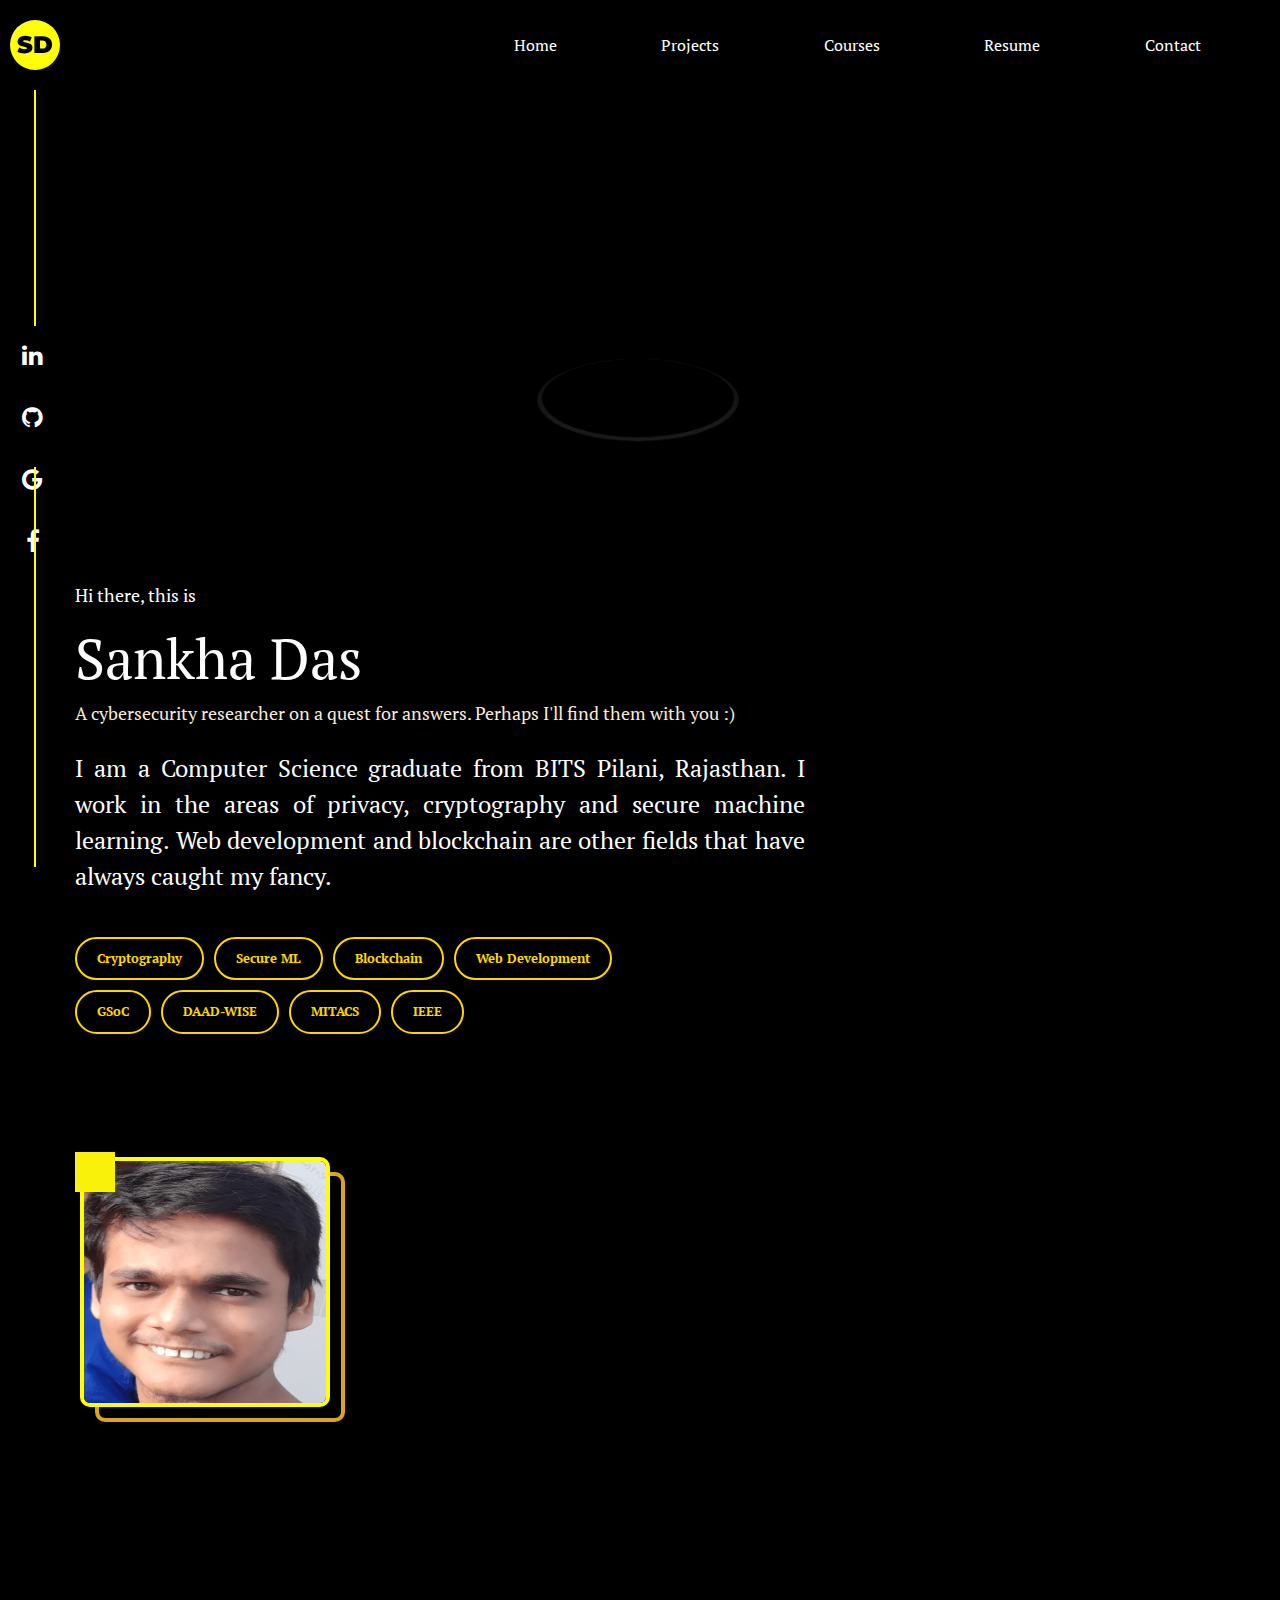
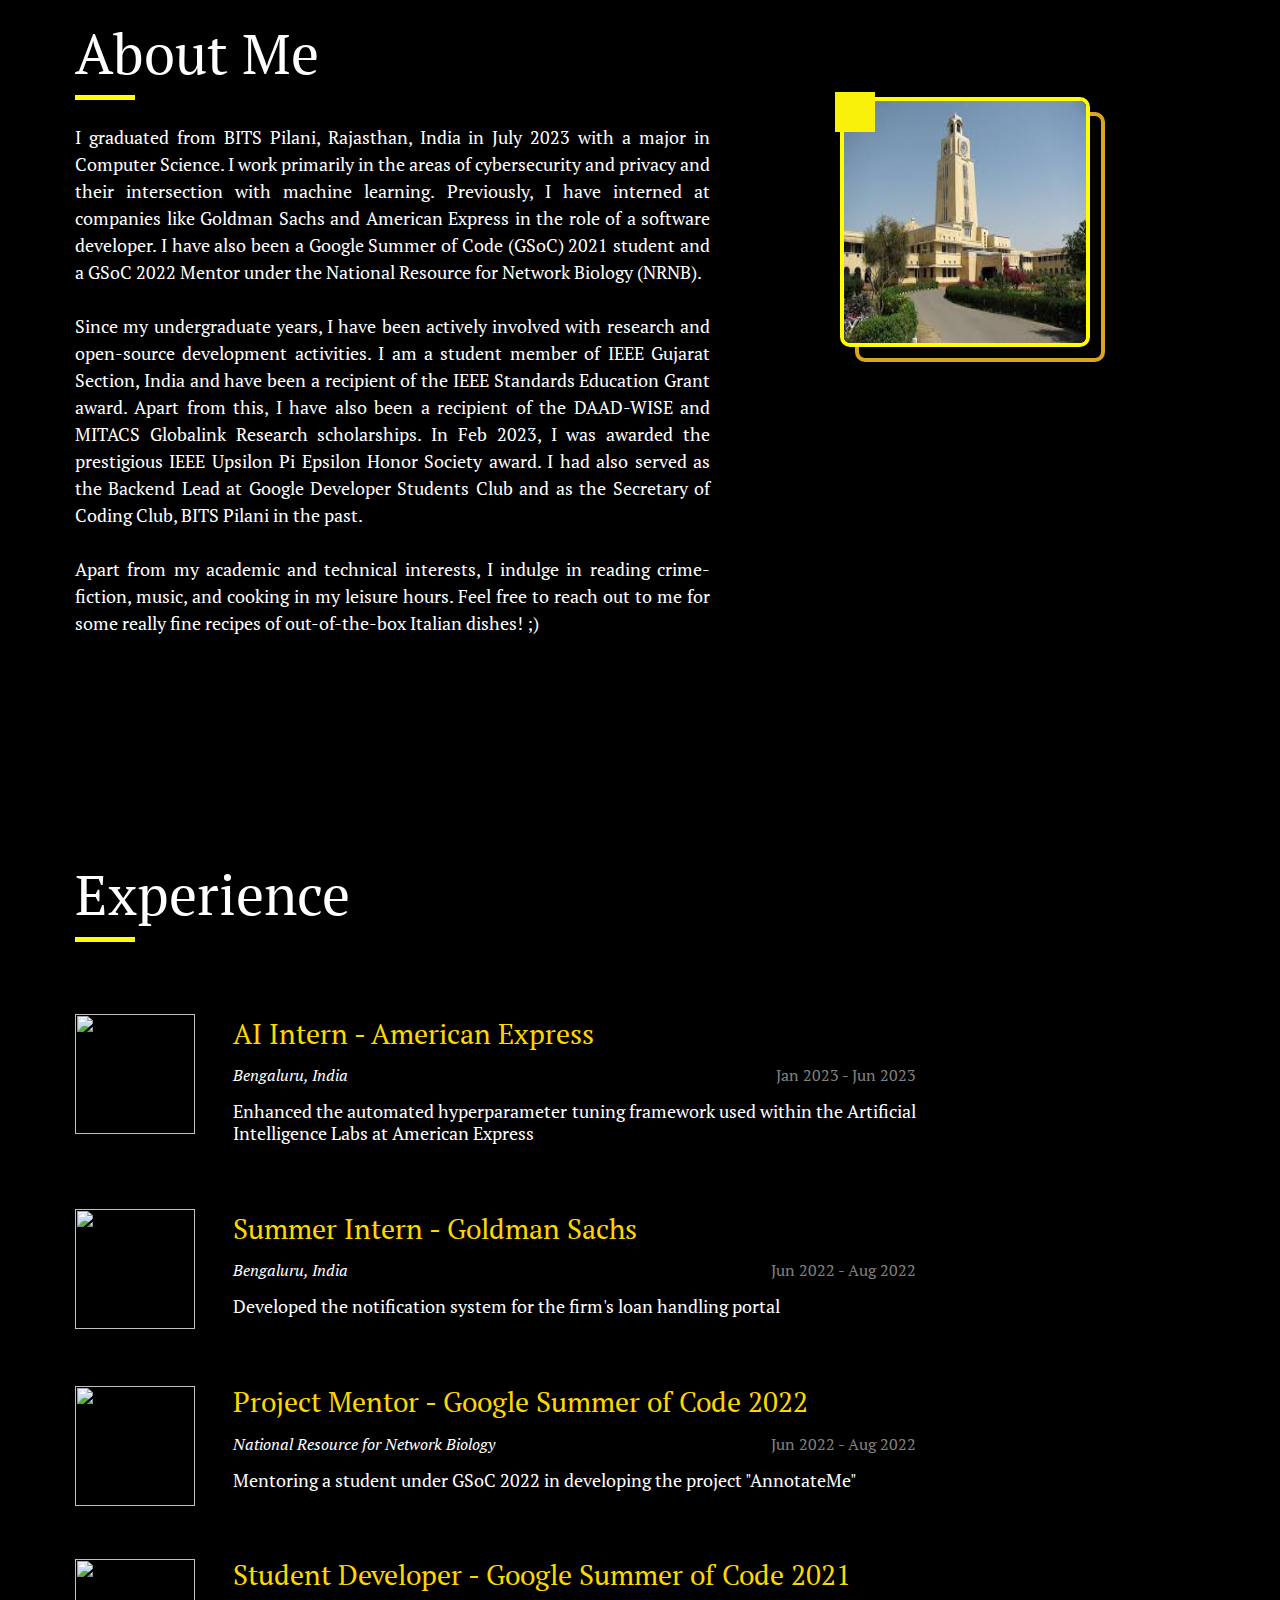
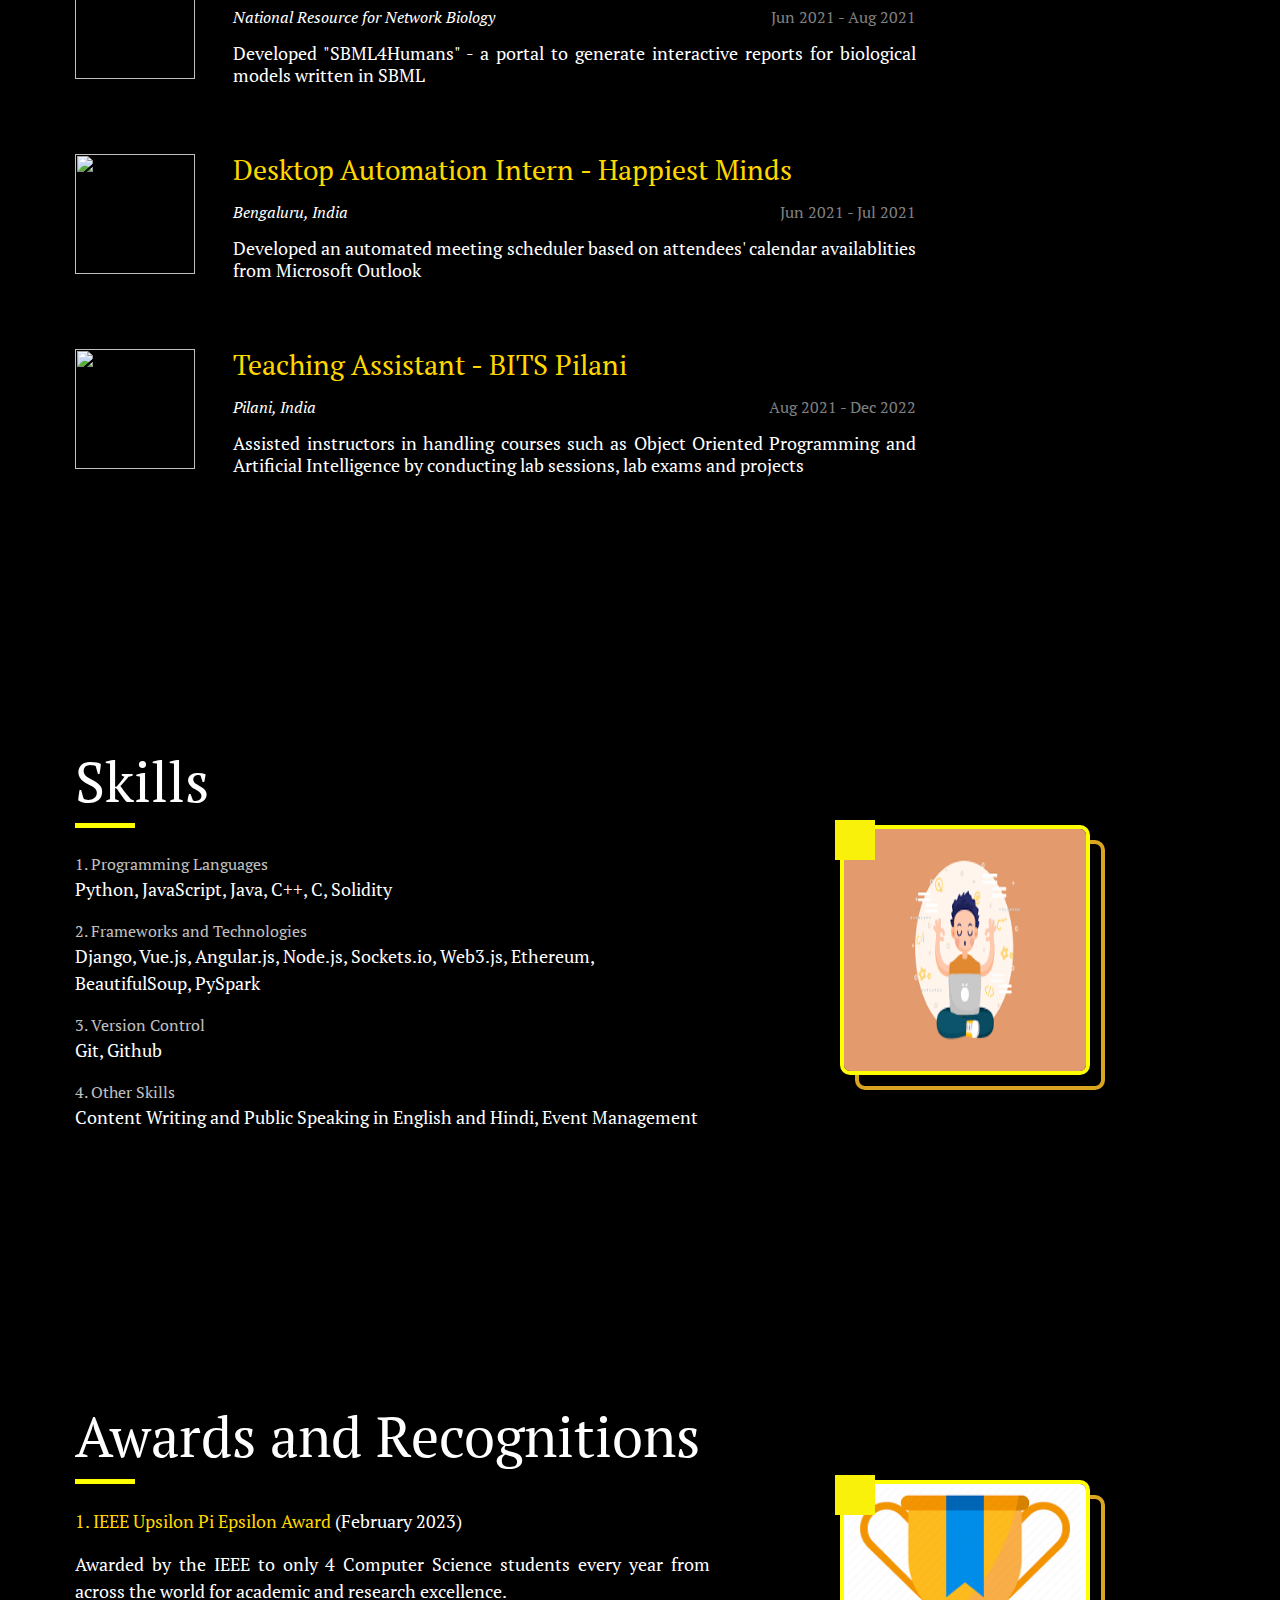
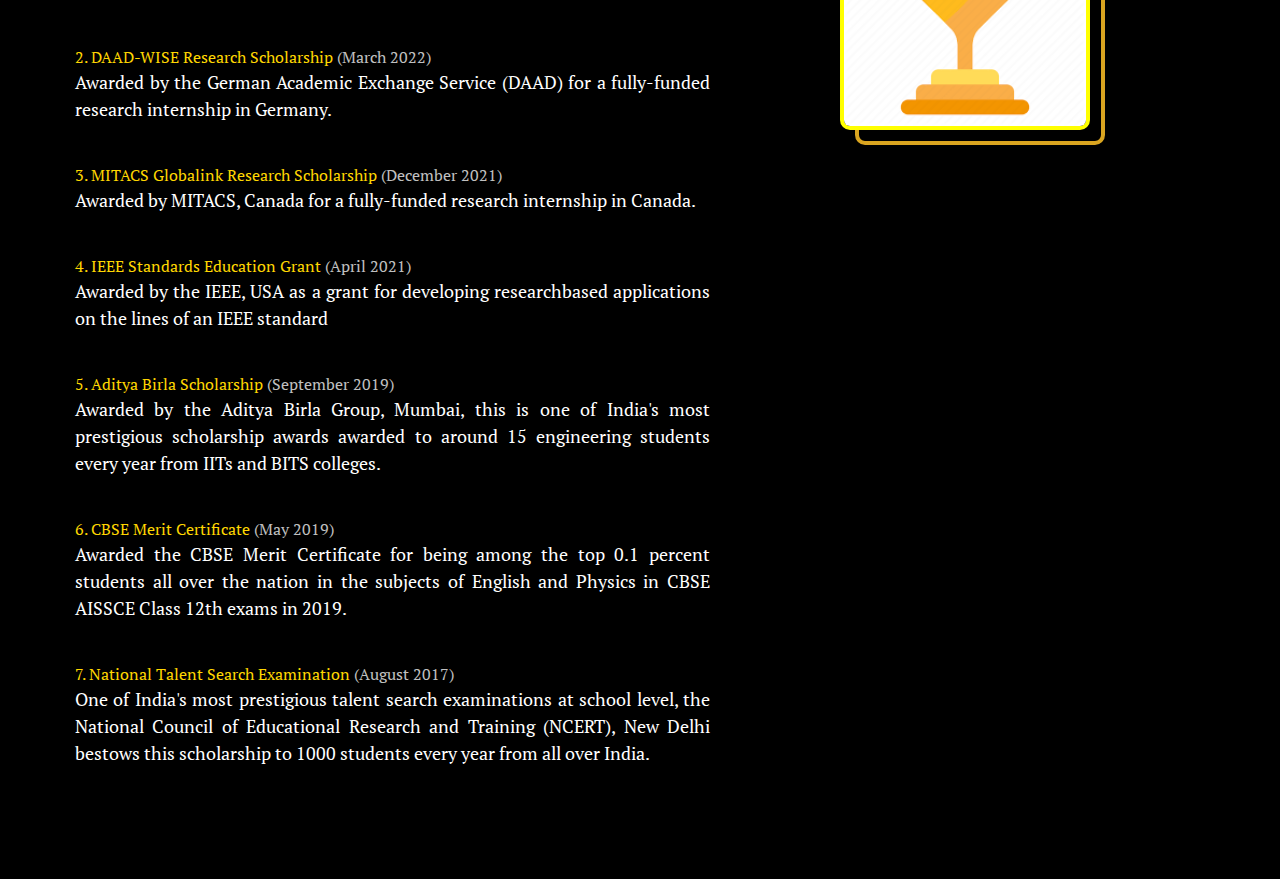
==== commit 63c28890: "2nd aug 2023" ====
--- a/index.htm
+++ b/index.htm
@@ -96,7 +96,7 @@
                             <div class="skill-pill">IEEE</div>
                         </div>
                     </div>
-                    <!-- <div class="col-sm-1"></div> -->
+                    <div class="col-sm-1"></div>
                     <div class="col-sm-4"> 
                         <div class="image">
                             <br><br><br>
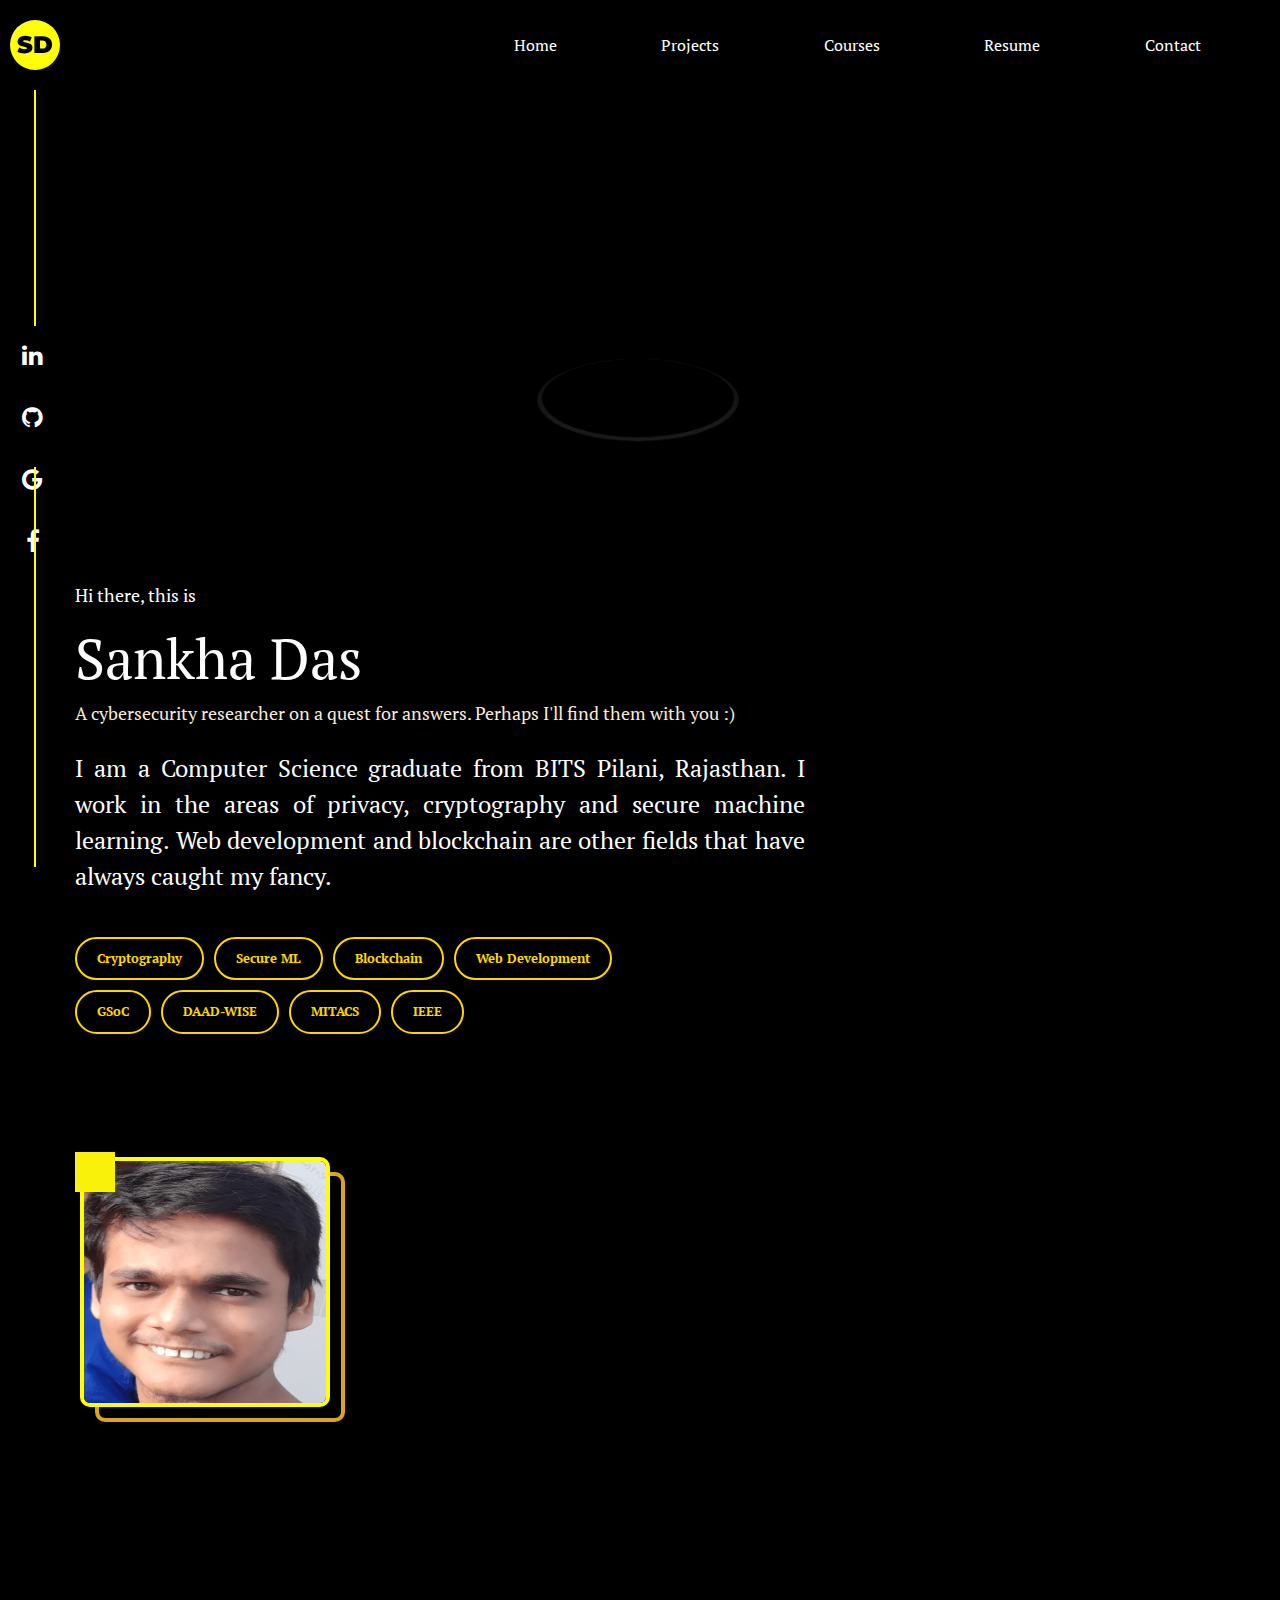
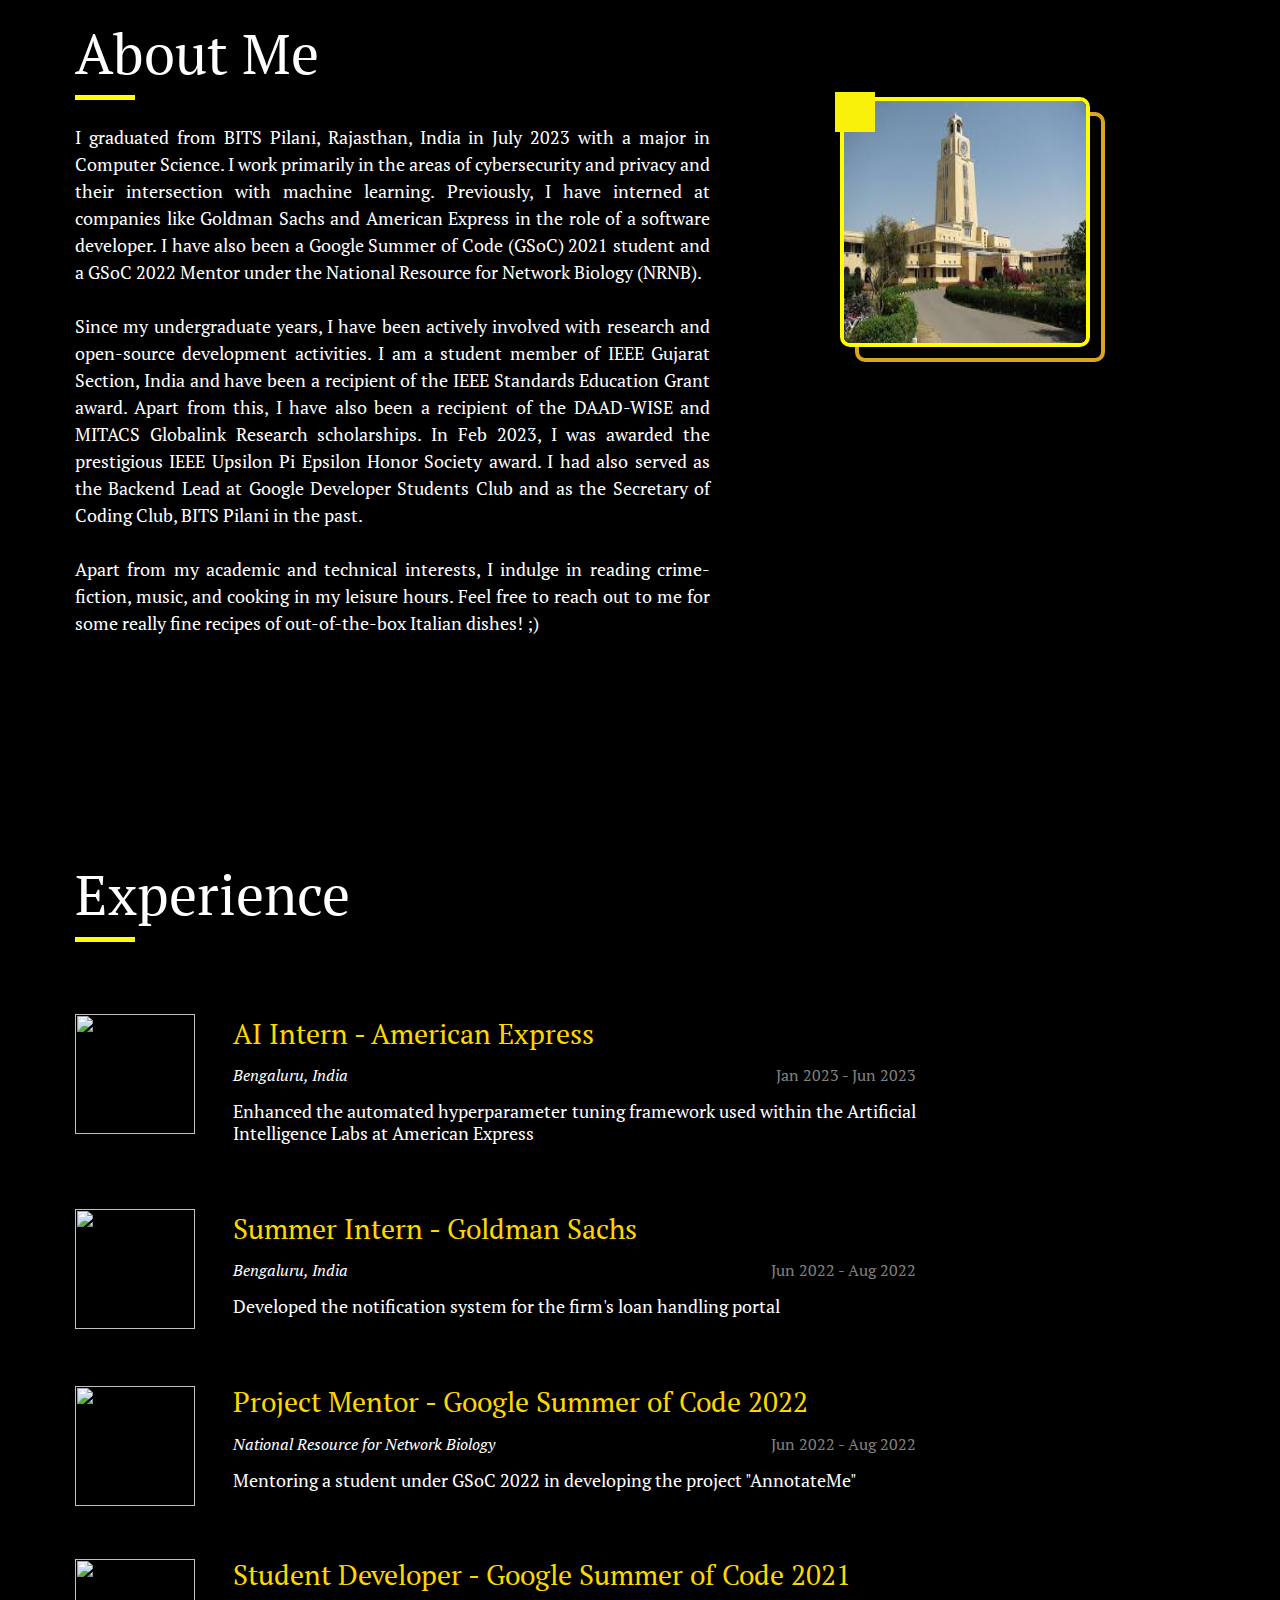
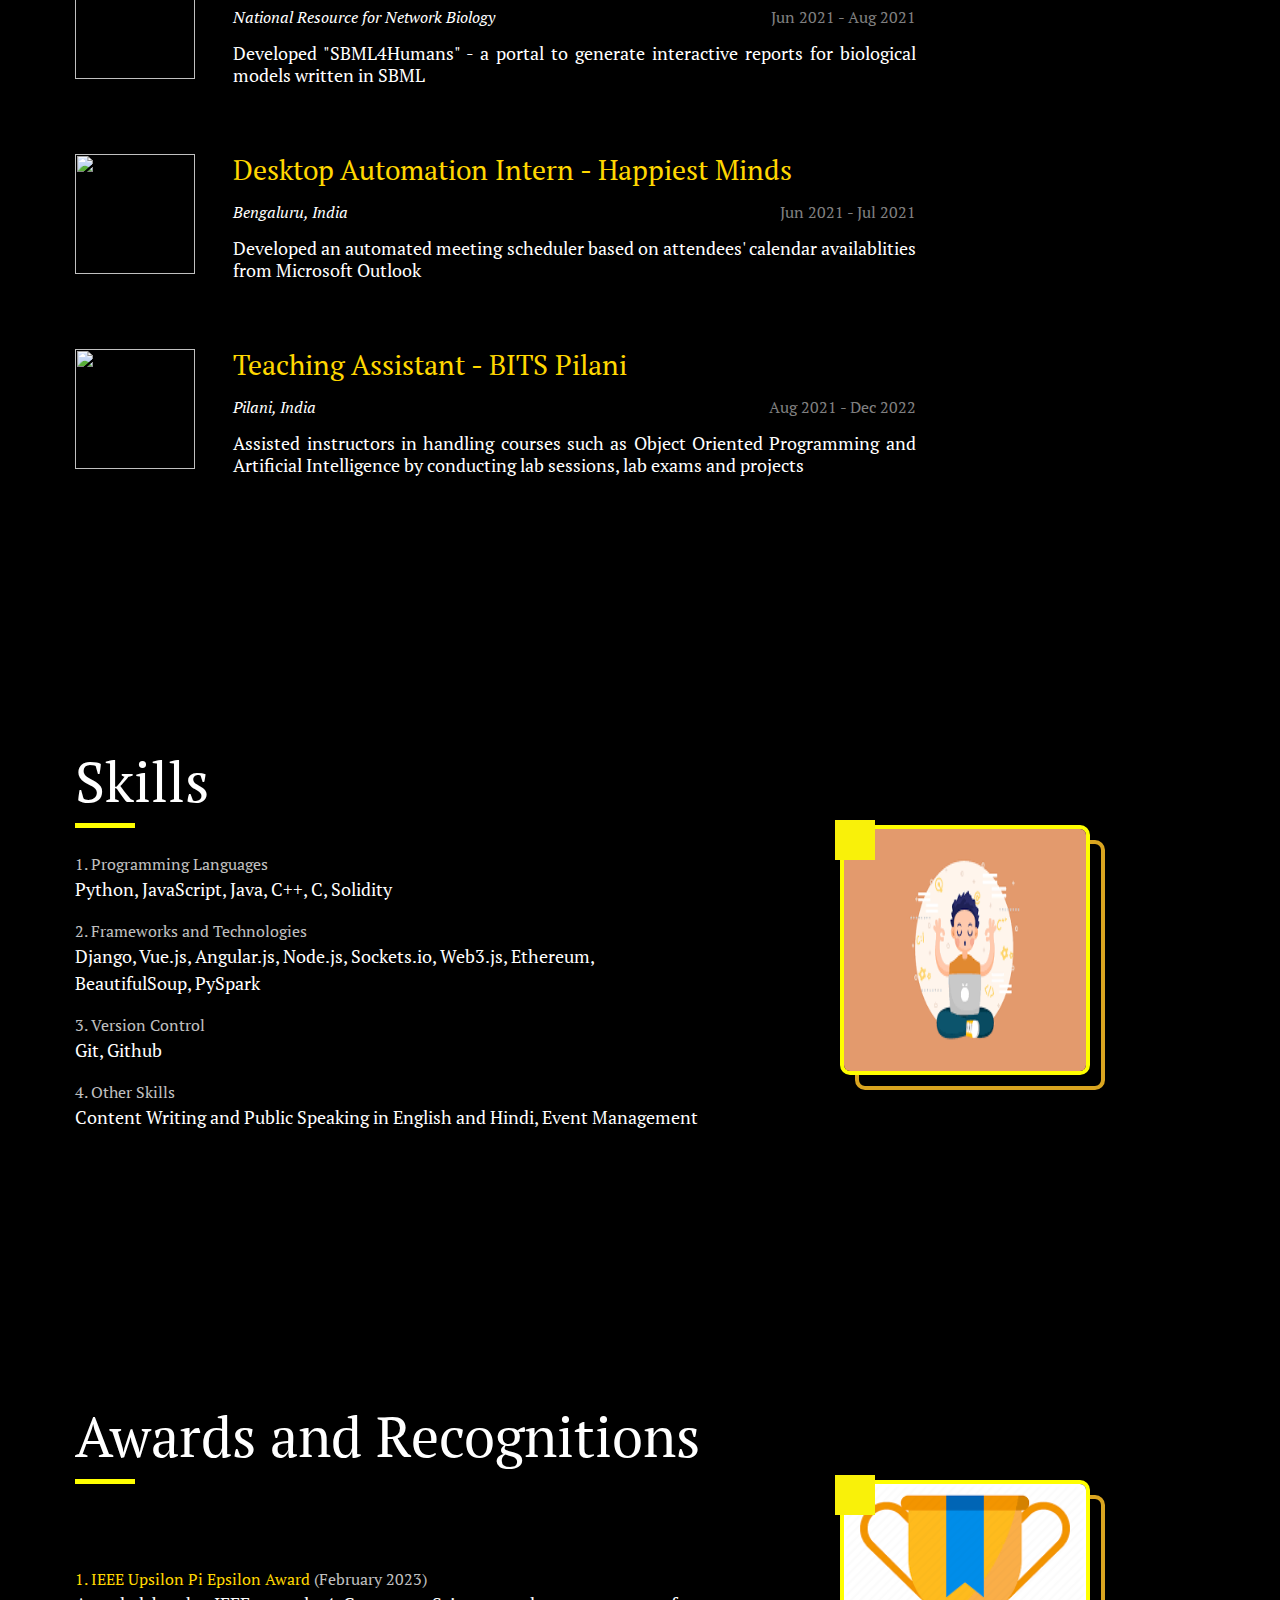
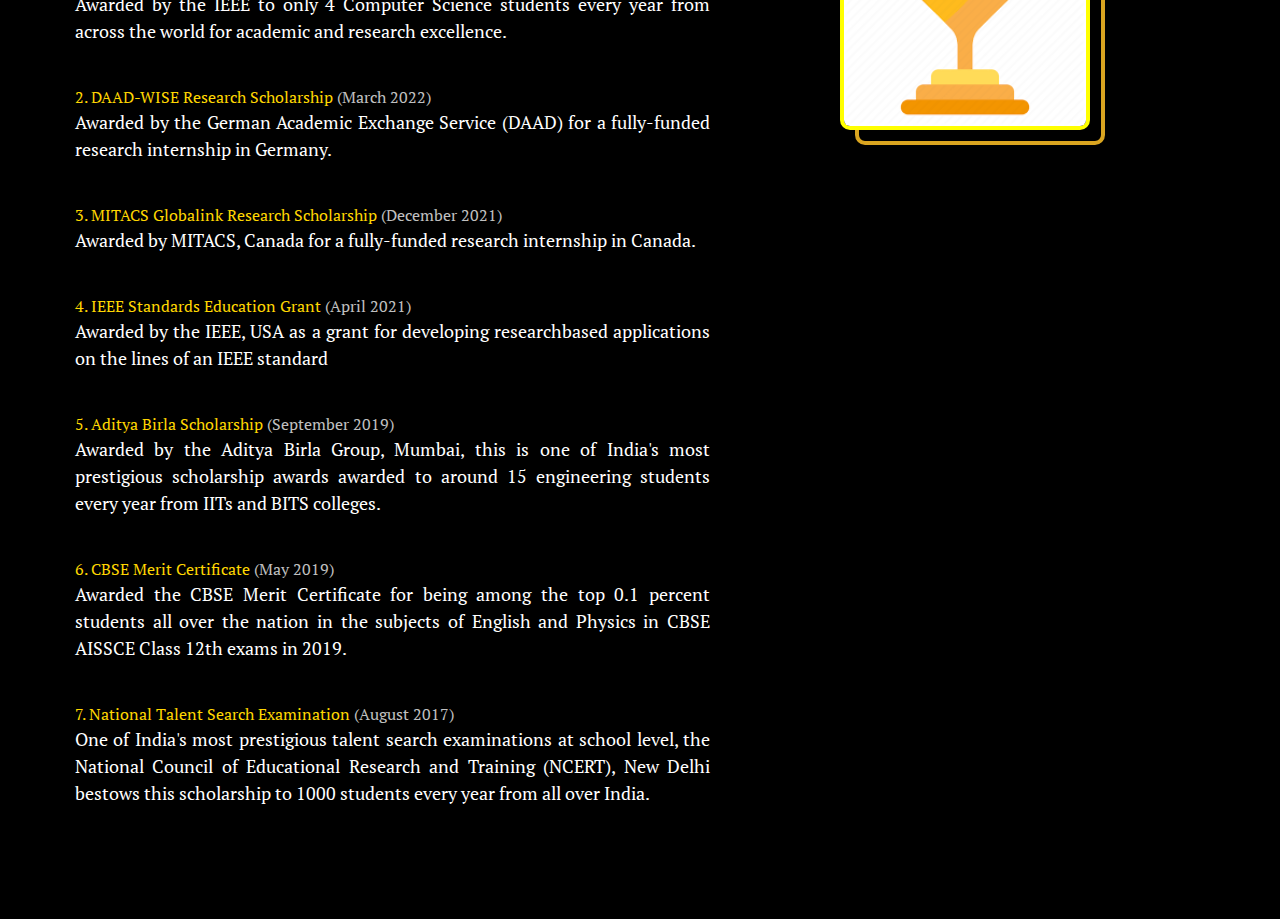
==== commit 430c2d8a: "2nd aug 2023" ====
--- a/index.htm
+++ b/index.htm
@@ -324,7 +324,8 @@
                         <div class="heading-footer"></div>    
                         <br>
                         <p style="text-align: justify;">
-                            
+                            <p style="color: black;">dummy</p>
+
                             <a href="https://www.computer.org/volunteering/awards/scholarships/upe-student-award" style="color: gold;" target="_blank">1. IEEE Upsilon Pi Epsilon Award</a> (February 2023)
                             <p style="text-align: justify;">
                                 Awarded by the IEEE to only 4 Computer Science students every year from across the world for academic and research excellence.
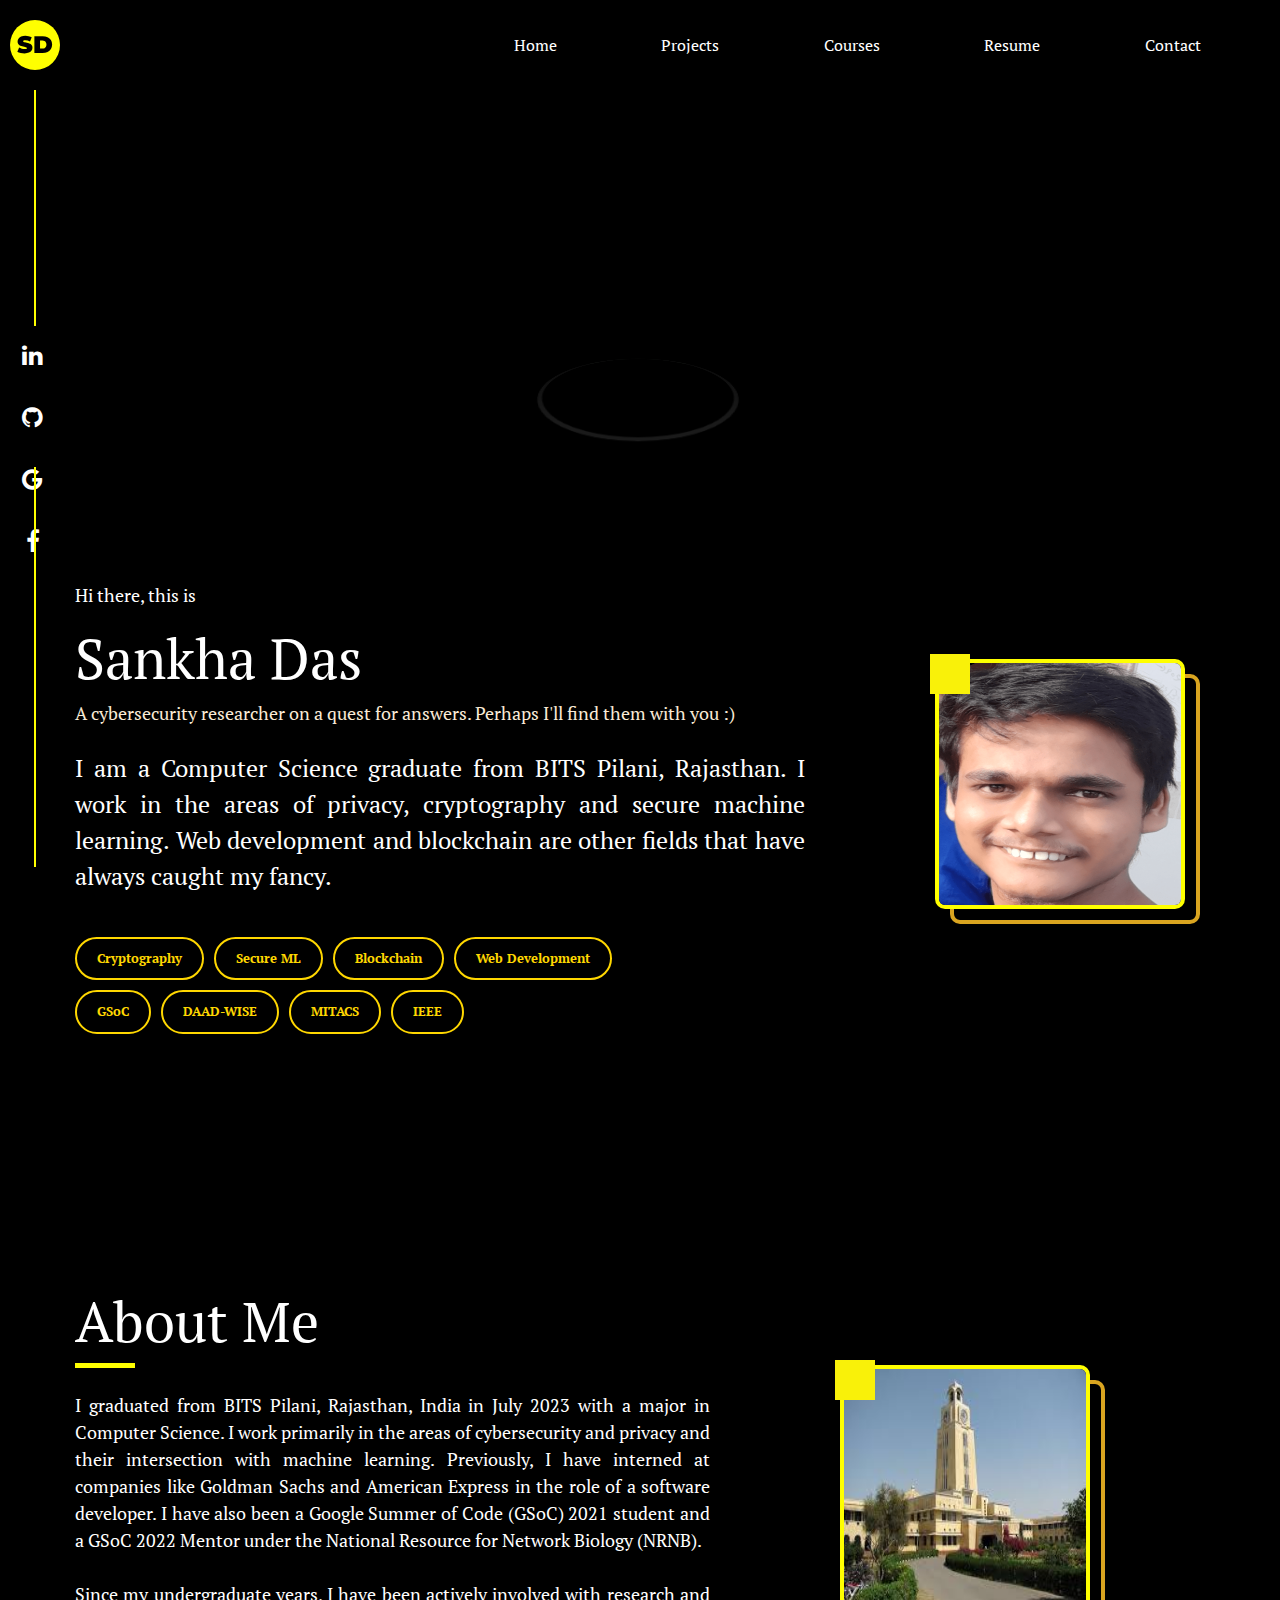
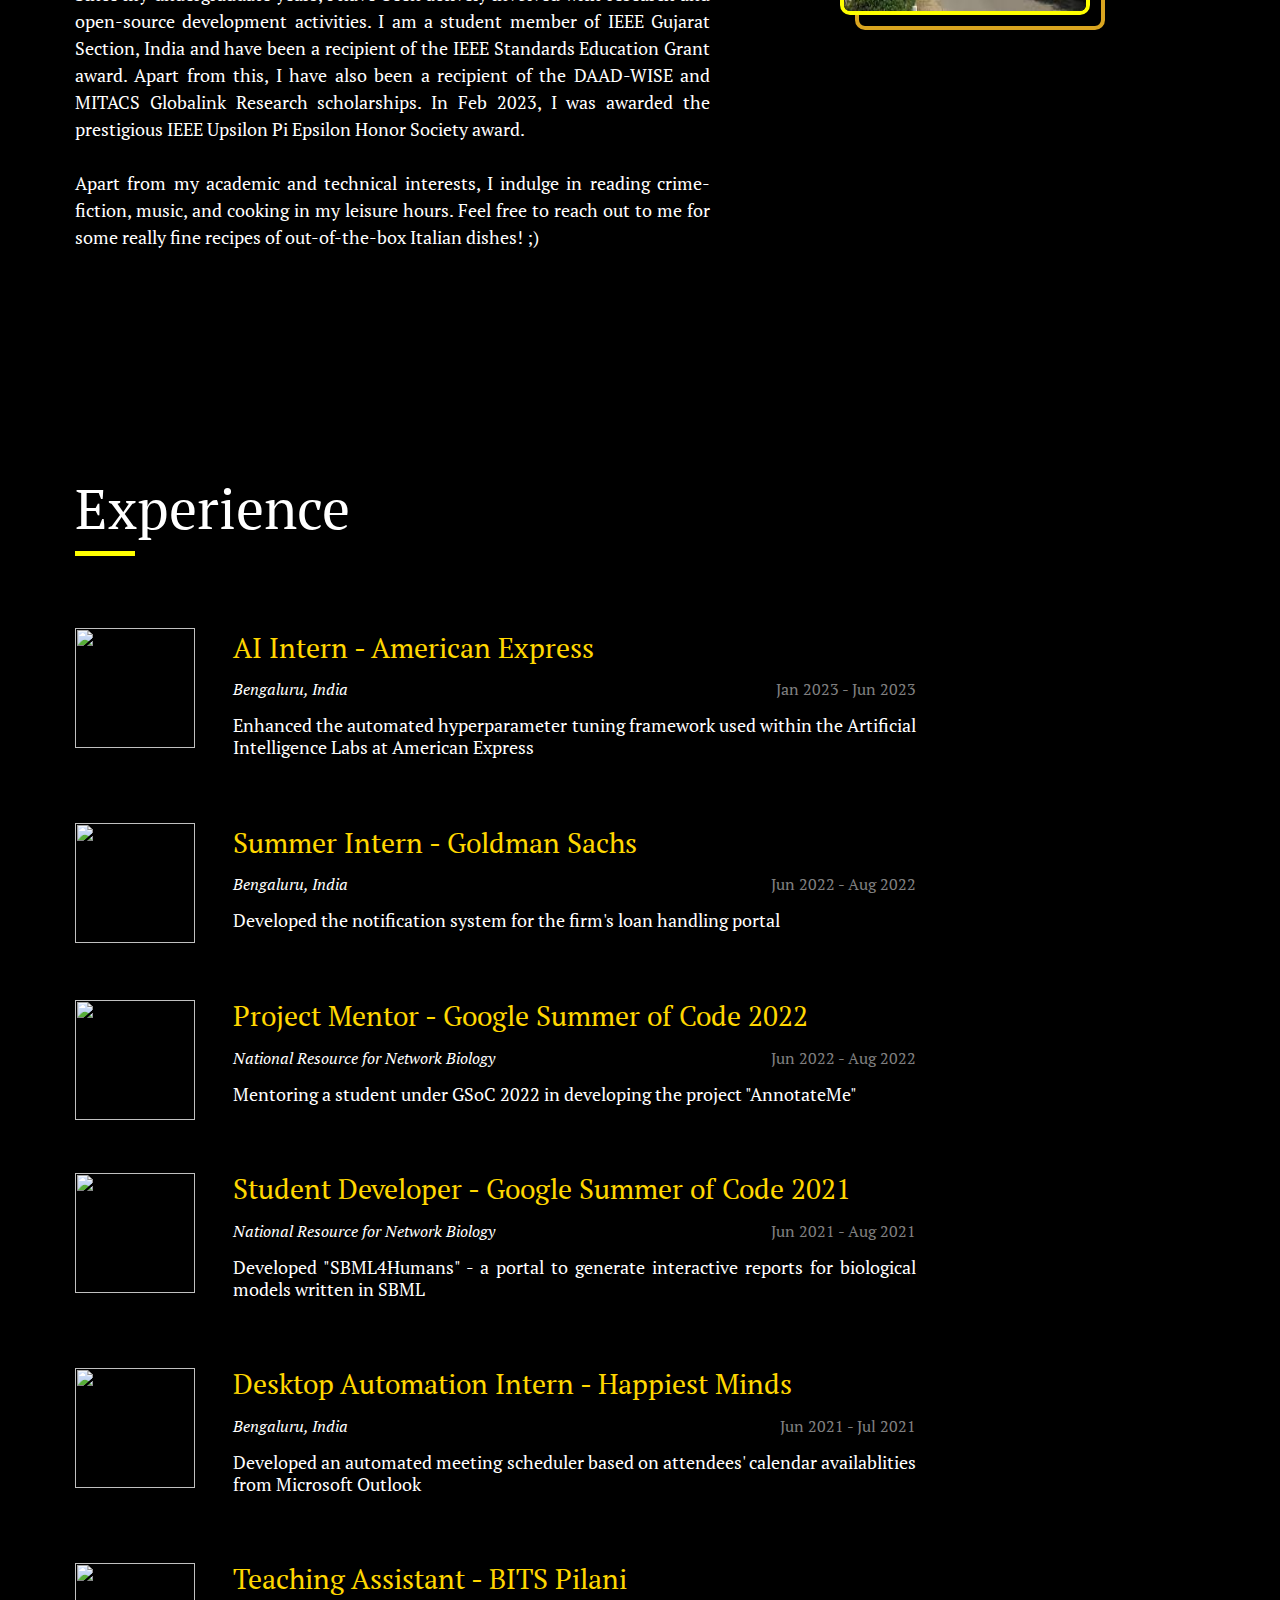
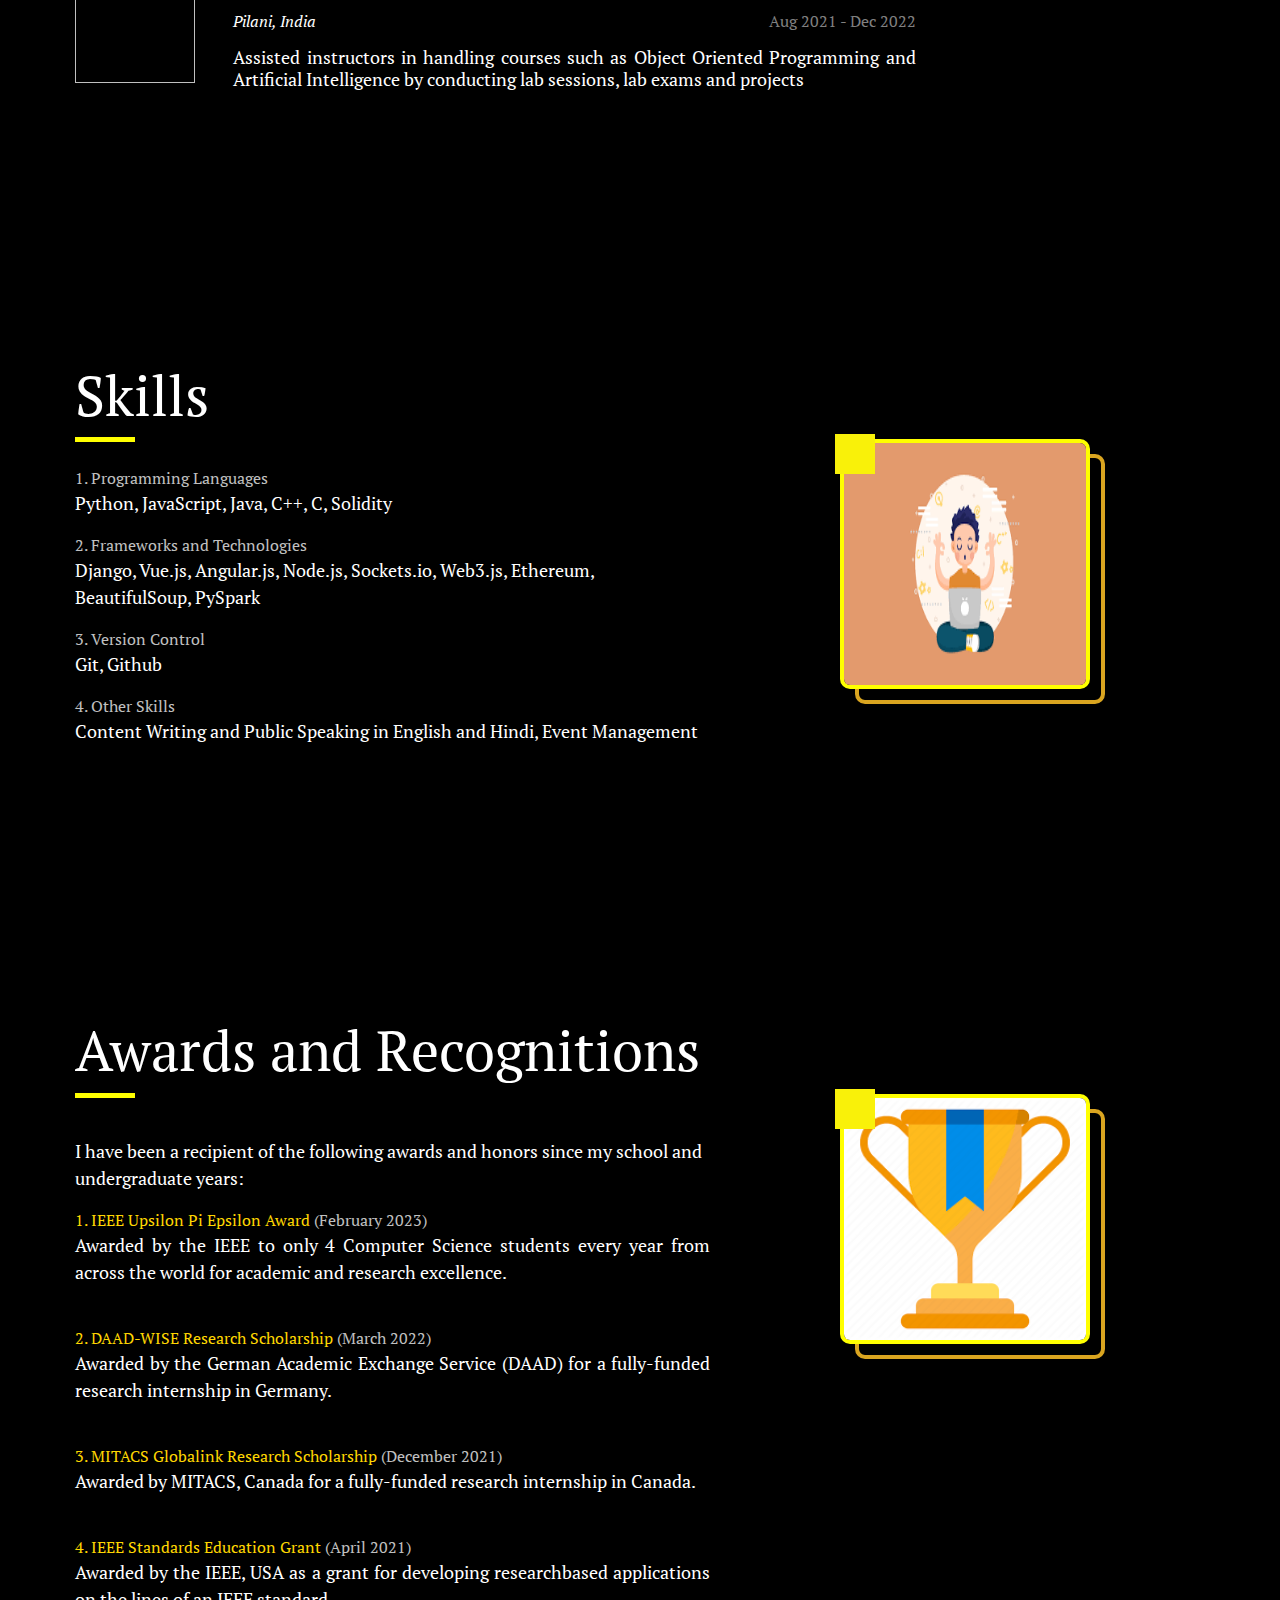
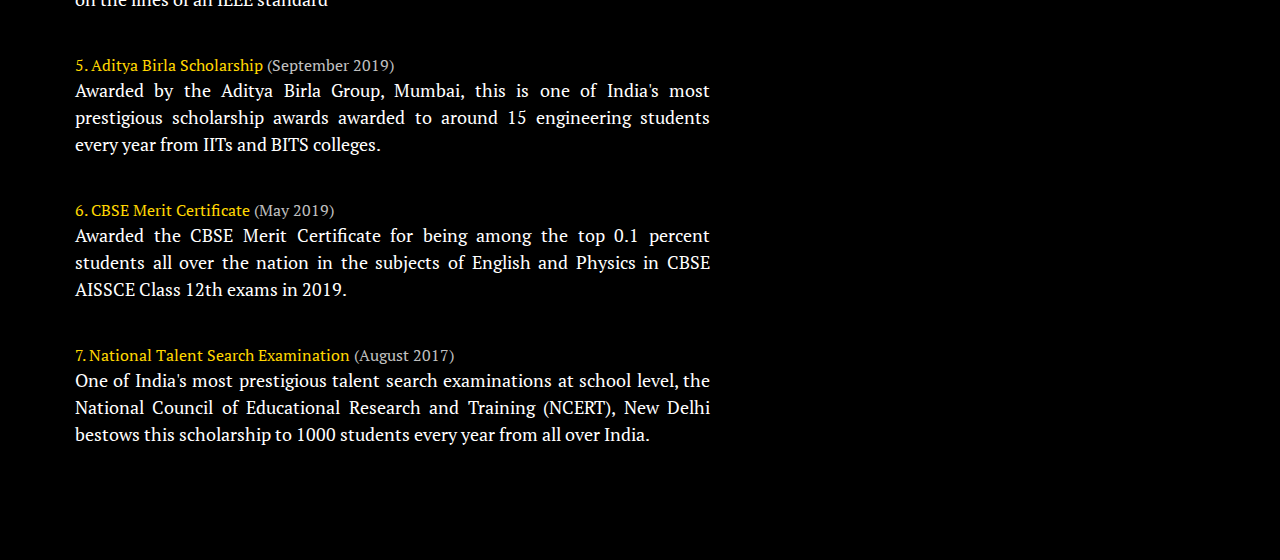
==== commit e1ace226: "2nd aug 2023" ====
--- a/index.htm
+++ b/index.htm
@@ -97,7 +97,7 @@
                         </div>
                     </div>
                     <div class="col-sm-1"></div>
-                    <div class="col-sm-4"> 
+                    <div class="col-sm-3"> 
                         <div class="image">
                             <br><br><br>
                             <div class="small-square"></div>
@@ -127,8 +127,7 @@
                             <br><br>
                             Since my undergraduate years, I have been actively involved with research and open-source development activities. I am a student member of IEEE Gujarat Section, India and have been a recipient of 
                             the IEEE Standards Education Grant award. Apart from this, I have also been a recipient of the 
-                            DAAD-WISE and MITACS Globalink Research scholarships. In Feb 2023, I was awarded the prestigious IEEE Upsilon Pi Epsilon Honor Society award. I had also served as the Backend Lead at Google Developer Students Club 
-                            and as the Secretary of Coding Club, BITS Pilani in the past.
+                            DAAD-WISE and MITACS Globalink Research scholarships. In Feb 2023, I was awarded the prestigious IEEE Upsilon Pi Epsilon Honor Society award.
                             <br><br>
                             Apart from my academic and technical interests, I indulge in reading crime-fiction, music, and cooking in my 
                             leisure hours. Feel free to reach out to me for some really fine recipes of out-of-the-box Italian dishes! ;) 
@@ -324,7 +323,7 @@
                         <div class="heading-footer"></div>    
                         <br>
                         <p style="text-align: justify;">
-                            <p style="color: black;">dummy</p>
+                            <p style="color: white;">I have been a recipient of the following awards and honors since my school and undergraduate years:</p>
 
                             <a href="https://www.computer.org/volunteering/awards/scholarships/upe-student-award" style="color: gold;" target="_blank">1. IEEE Upsilon Pi Epsilon Award</a> (February 2023)
                             <p style="text-align: justify;">
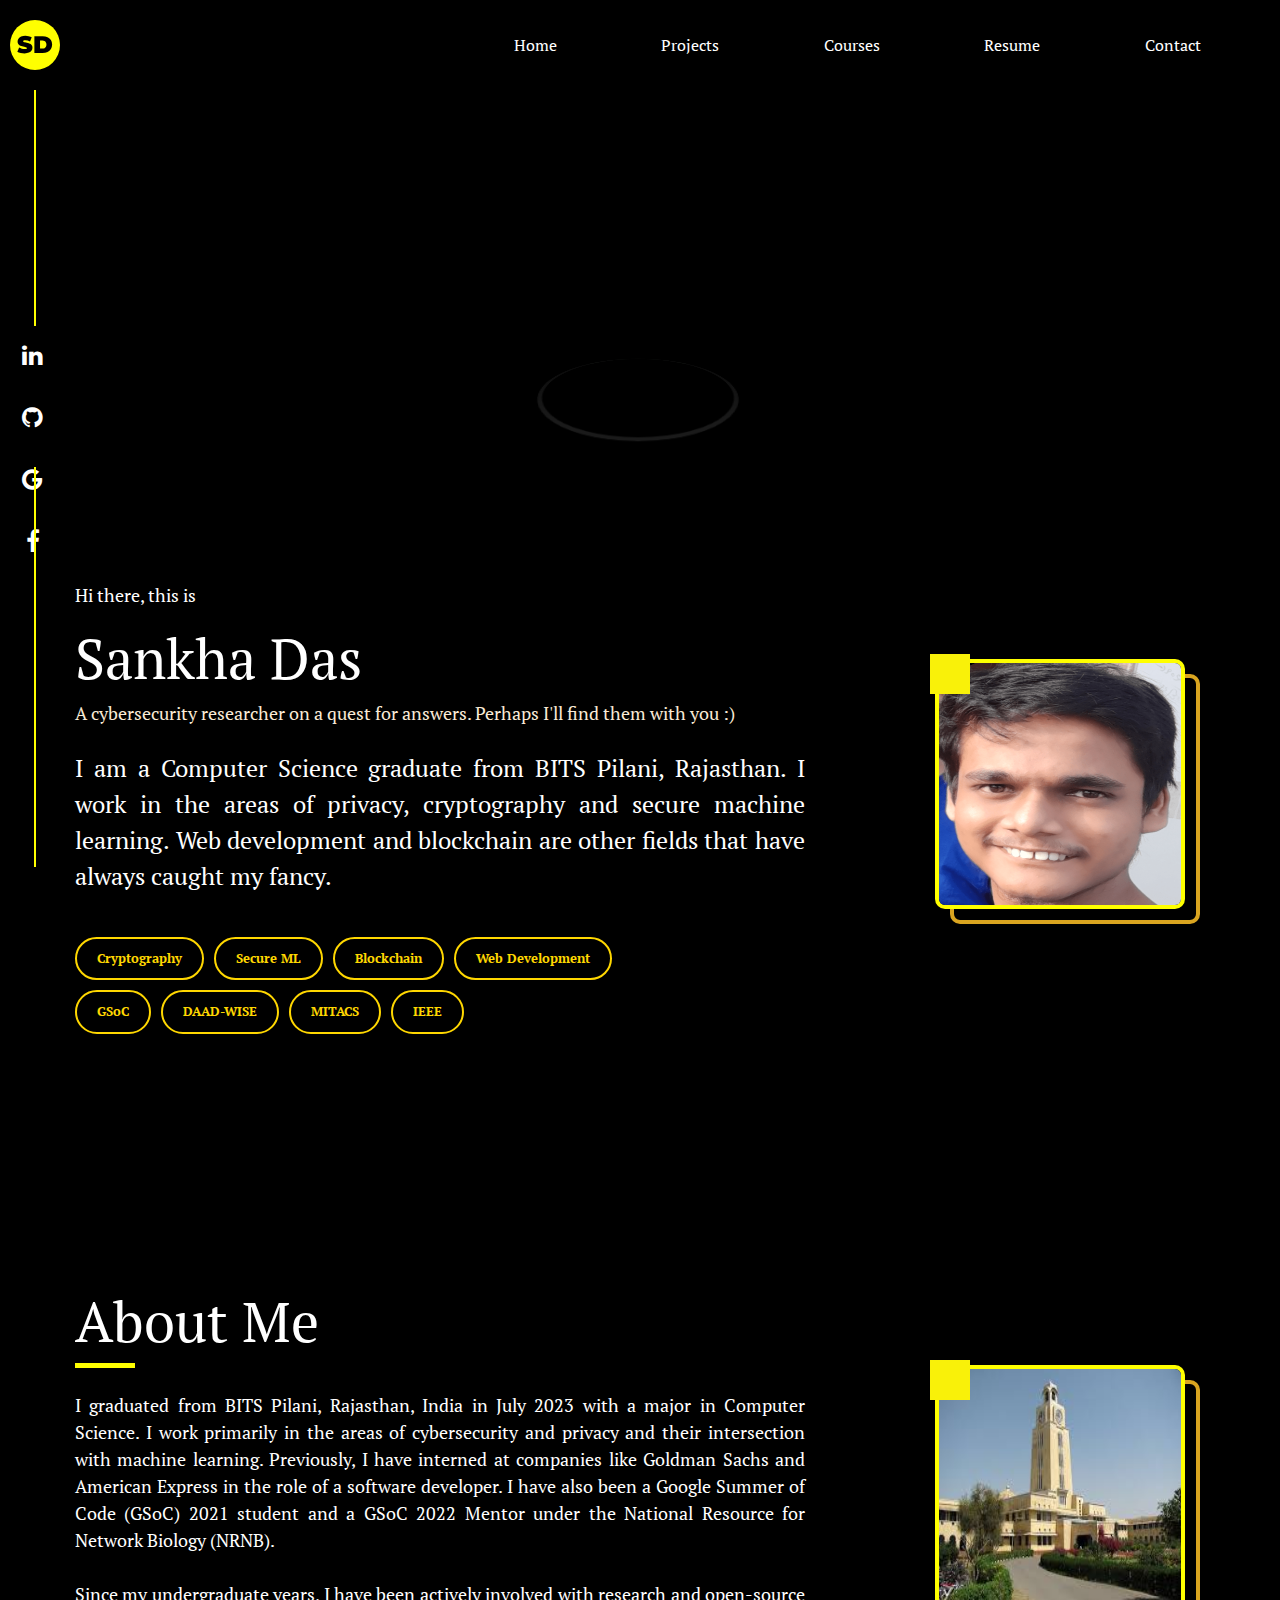
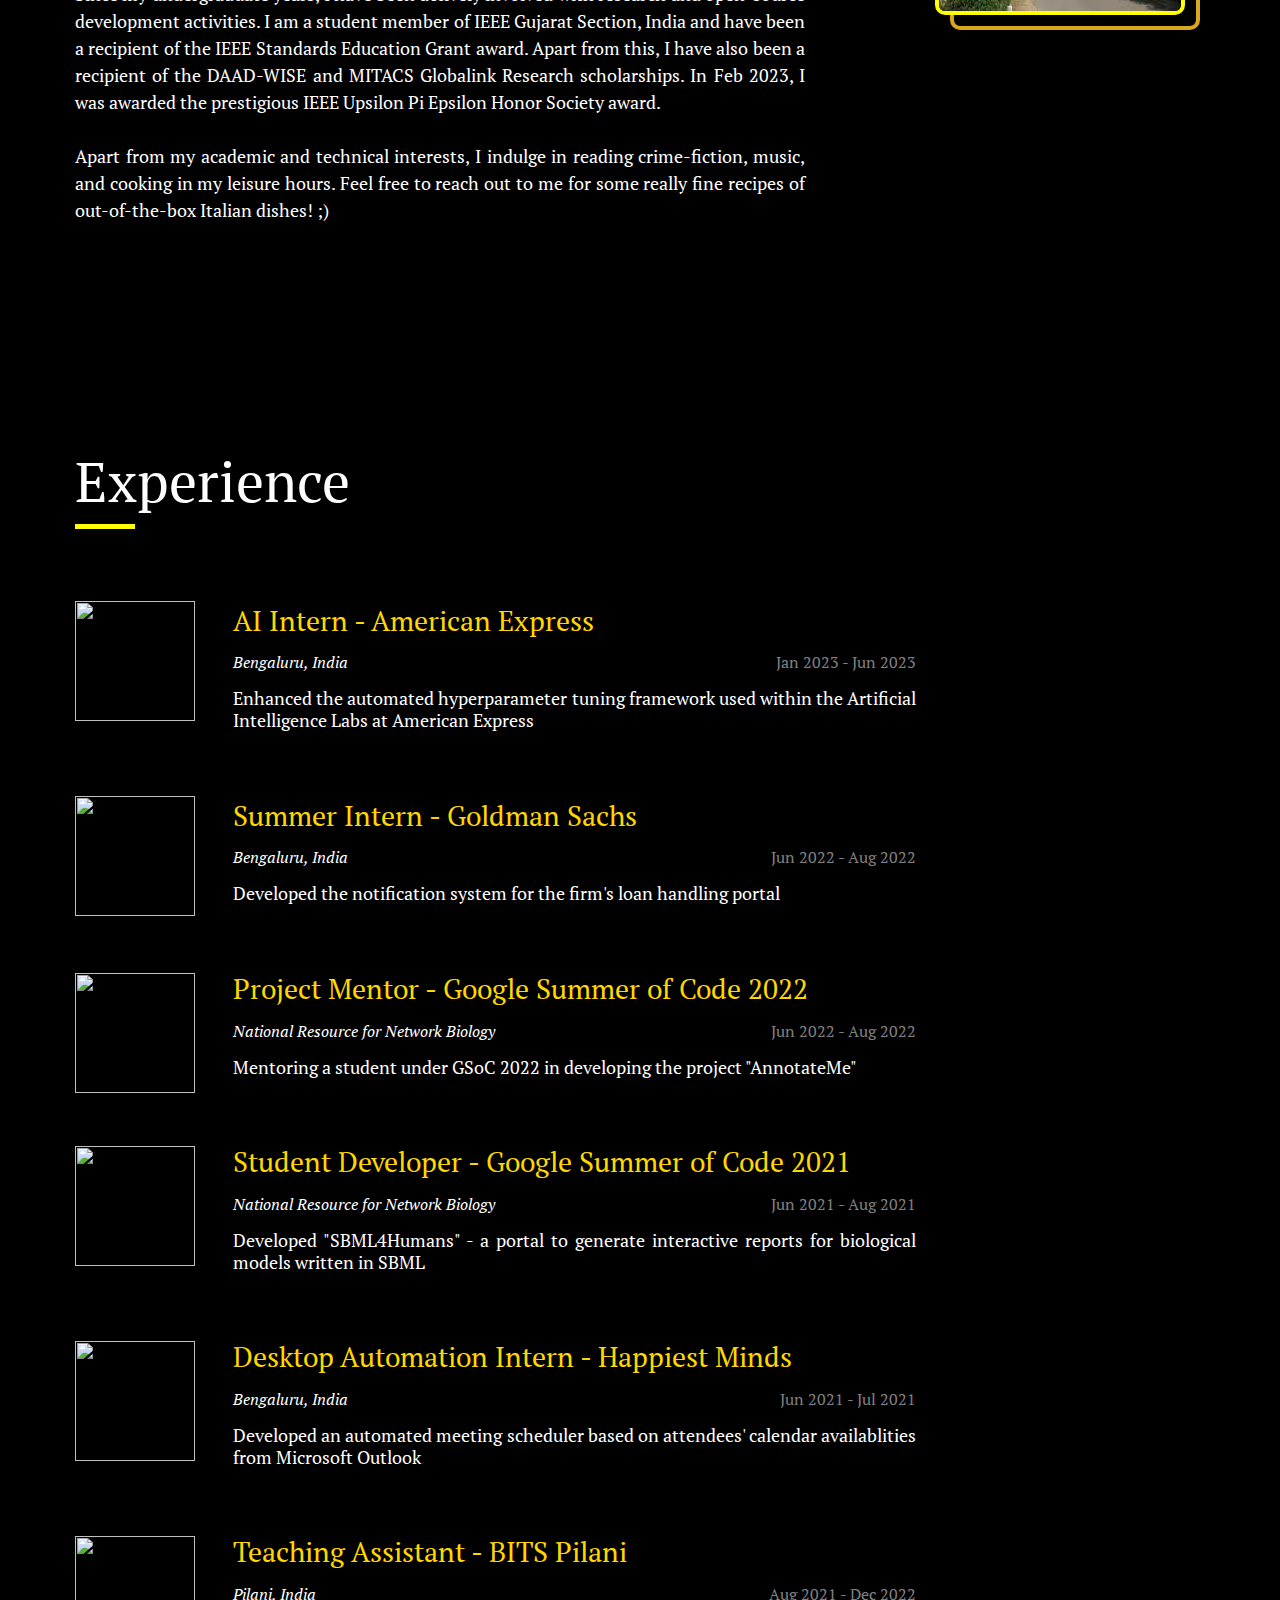
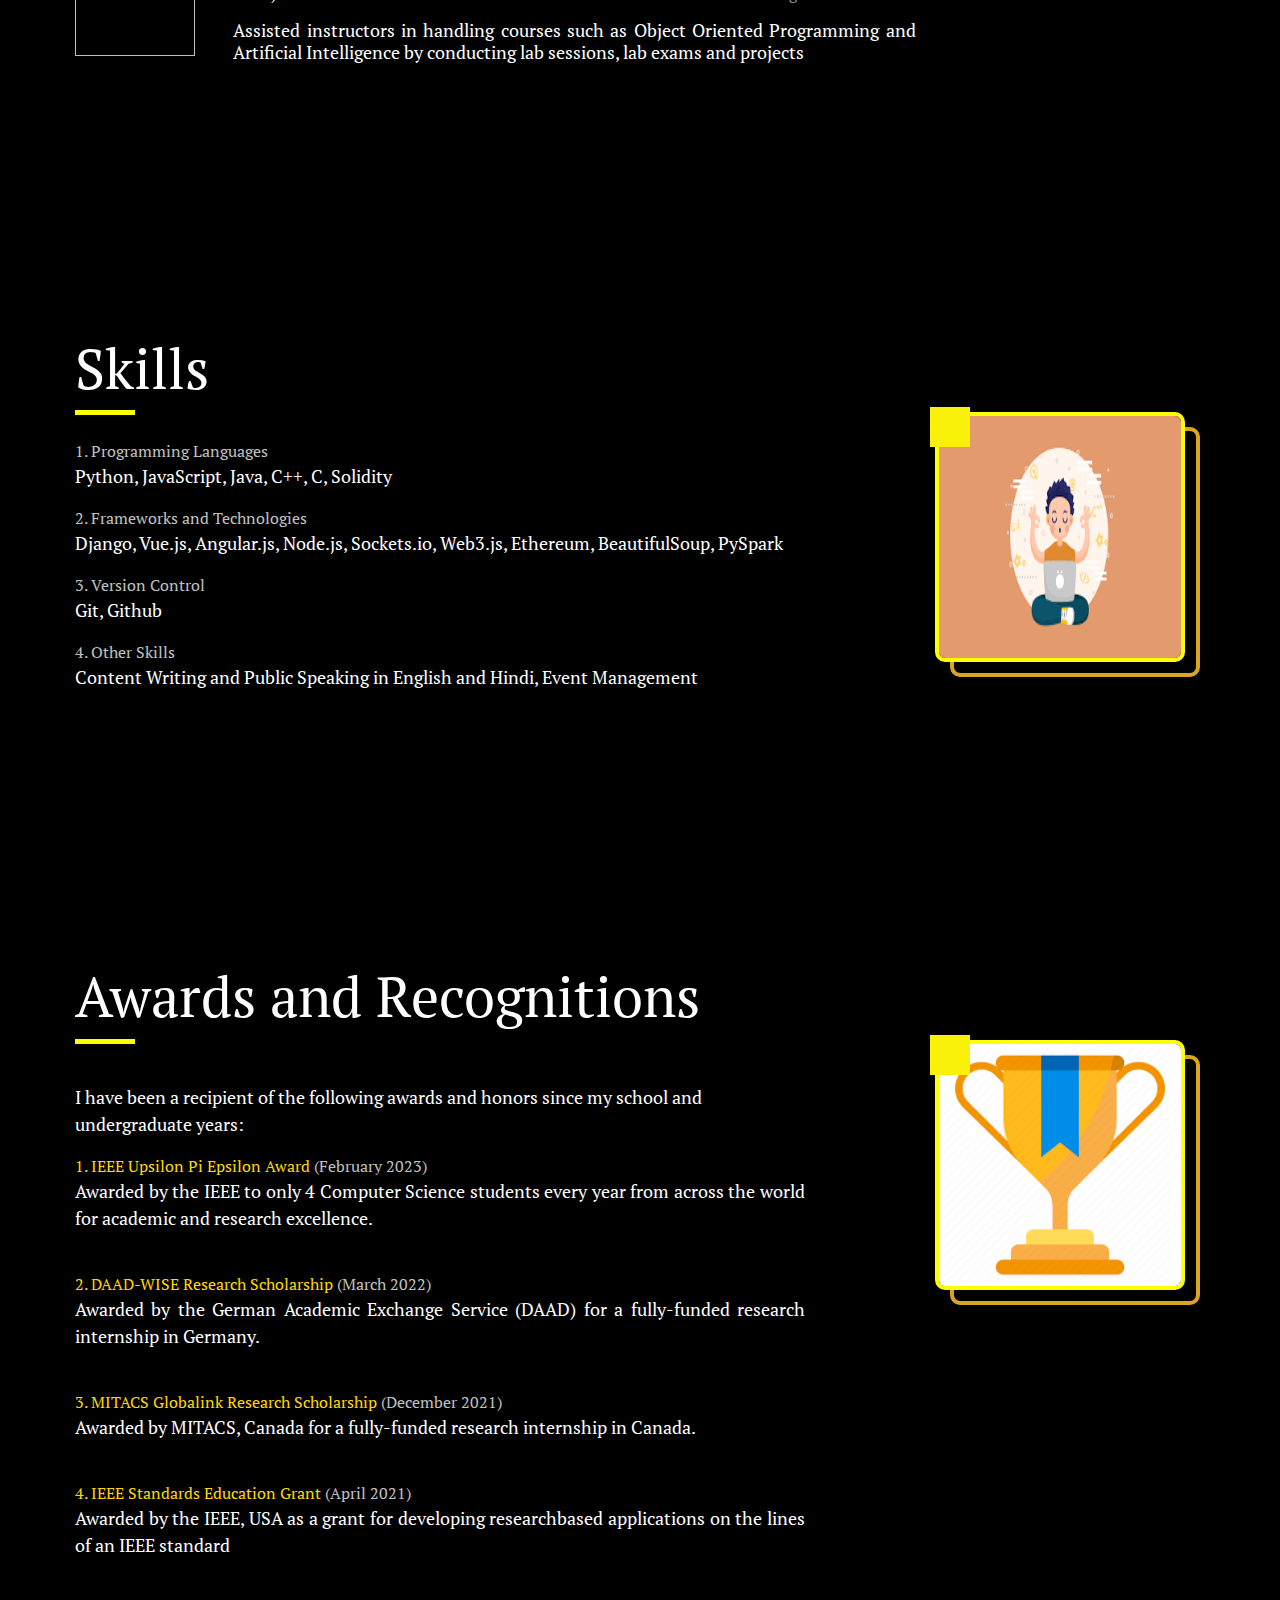
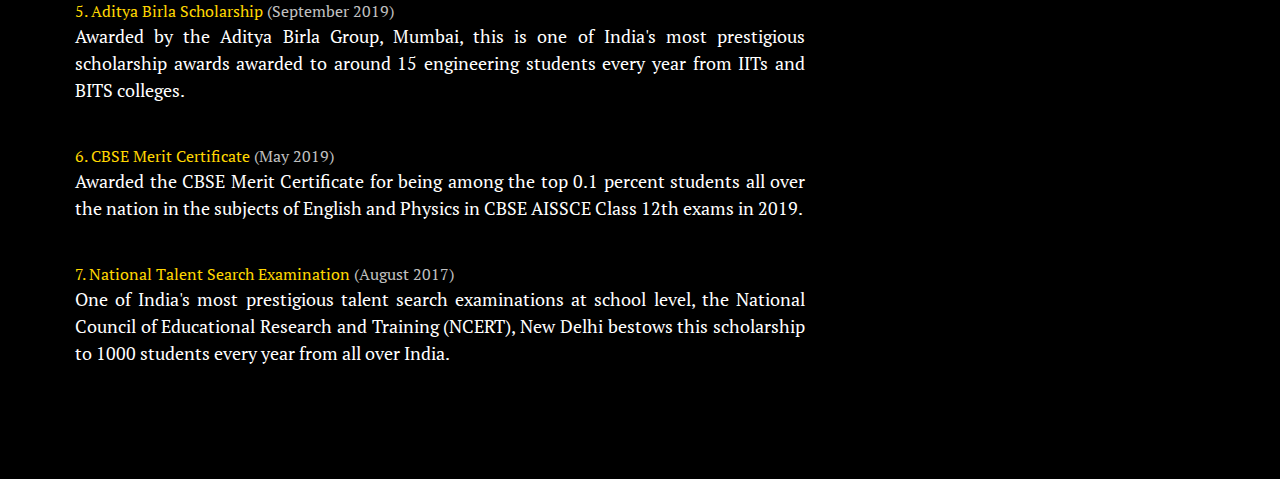
==== commit c6482f36: "3rd aug 2023" ====
--- a/index.htm
+++ b/index.htm
@@ -115,7 +115,7 @@
         <div class="jumbotron">
             <div class="container">
                 <div class="row">
-                    <div class="col-sm-7">
+                    <div class="col-sm-8">
                         <h1 class="display-4" style="color: white;"><b>About Me</b></h1>
                         <div class="heading-footer"></div>    
                         <br>
@@ -134,7 +134,7 @@
                         </p>
                     </div>
                     <div class="col-sm-1"></div>
-                    <div class="col-sm-4"> 
+                    <div class="col-sm-3"> 
                         <div class="image">
                             <br><br><br>
                             <div class="small-square"></div>
@@ -273,7 +273,7 @@
         <div class="jumbotron">
             <div class="container">
                 <div class="row">
-                    <div class="col-sm-7">
+                    <div class="col-sm-8">
                         <h1 class="display-4" style="color: white;"><b>Skills</b></h1>
                         <div class="heading-footer"></div>    
                         <br>
@@ -300,7 +300,7 @@
                         
                     </div>
                     <div class="col-sm-1"></div>
-                    <div class="col-sm-4"> 
+                    <div class="col-sm-3"> 
                         <div class="image">
                             <br><br><br>
                             <div class="small-square"></div>
@@ -318,7 +318,7 @@
         <div class="jumbotron">
             <div class="container">
                 <div class="row">
-                    <div class="col-sm-7">
+                    <div class="col-sm-8">
                         <h1 class="display-4" style="color: white;"><b>Awards and Recognitions</b></h1>
                         <div class="heading-footer"></div>    
                         <br>
@@ -372,7 +372,7 @@
                         </p>
                     </div>
                     <div class="col-sm-1"></div>
-                    <div class="col-sm-4"> 
+                    <div class="col-sm-3"> 
                         <div class="image">
                             <br><br><br>
                             <div class="small-square"></div>
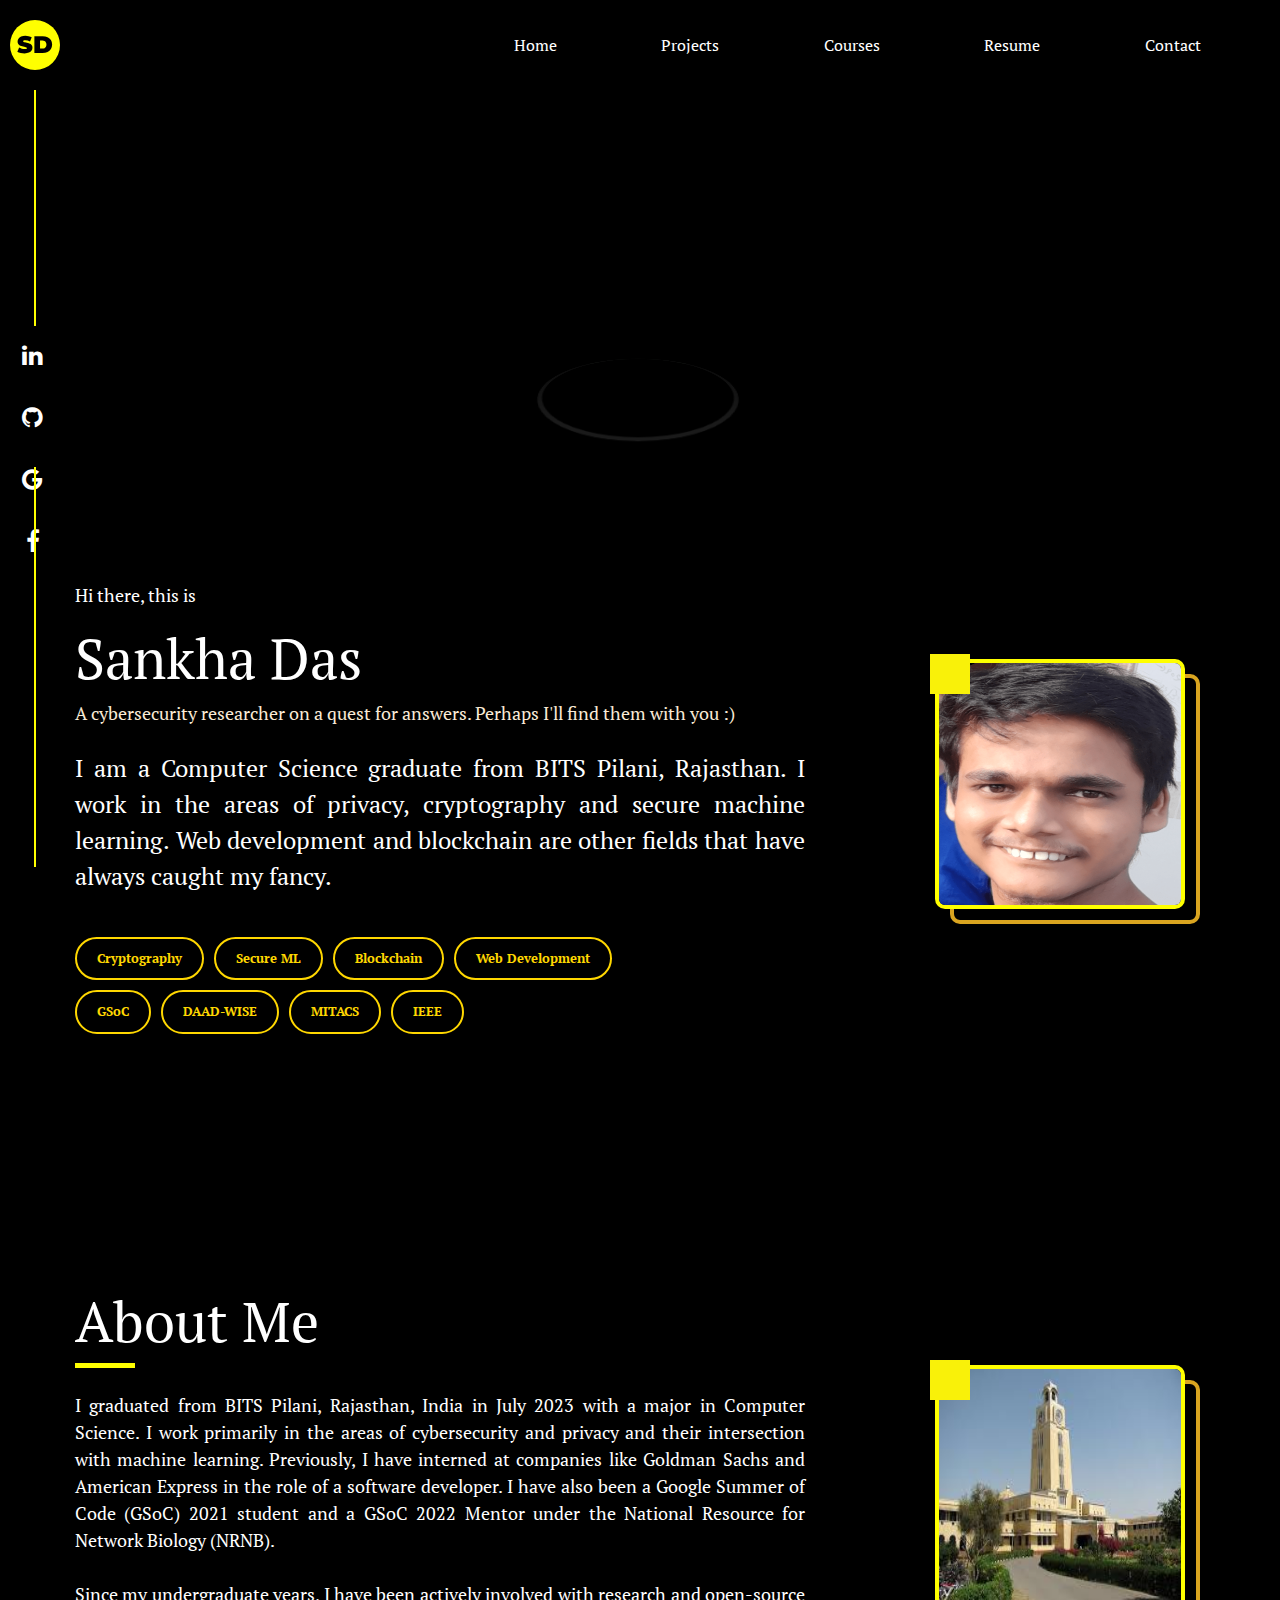
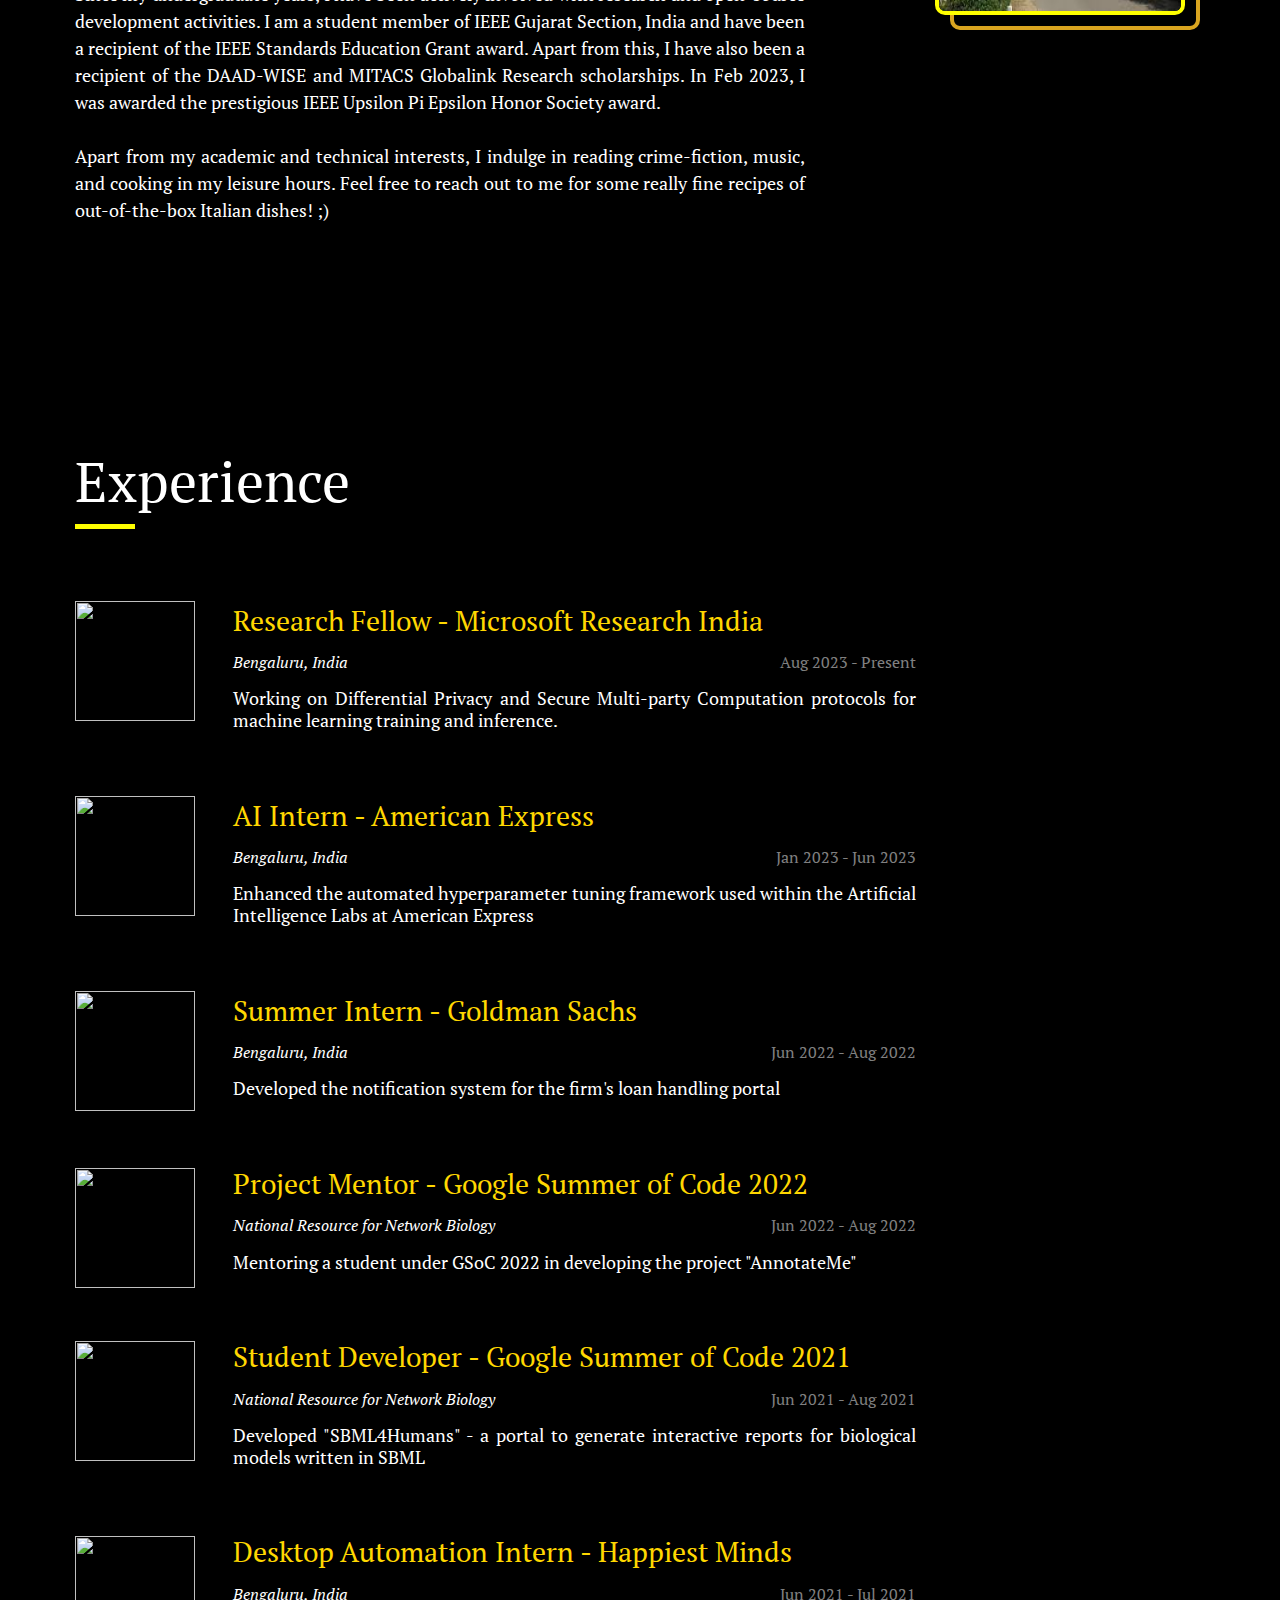
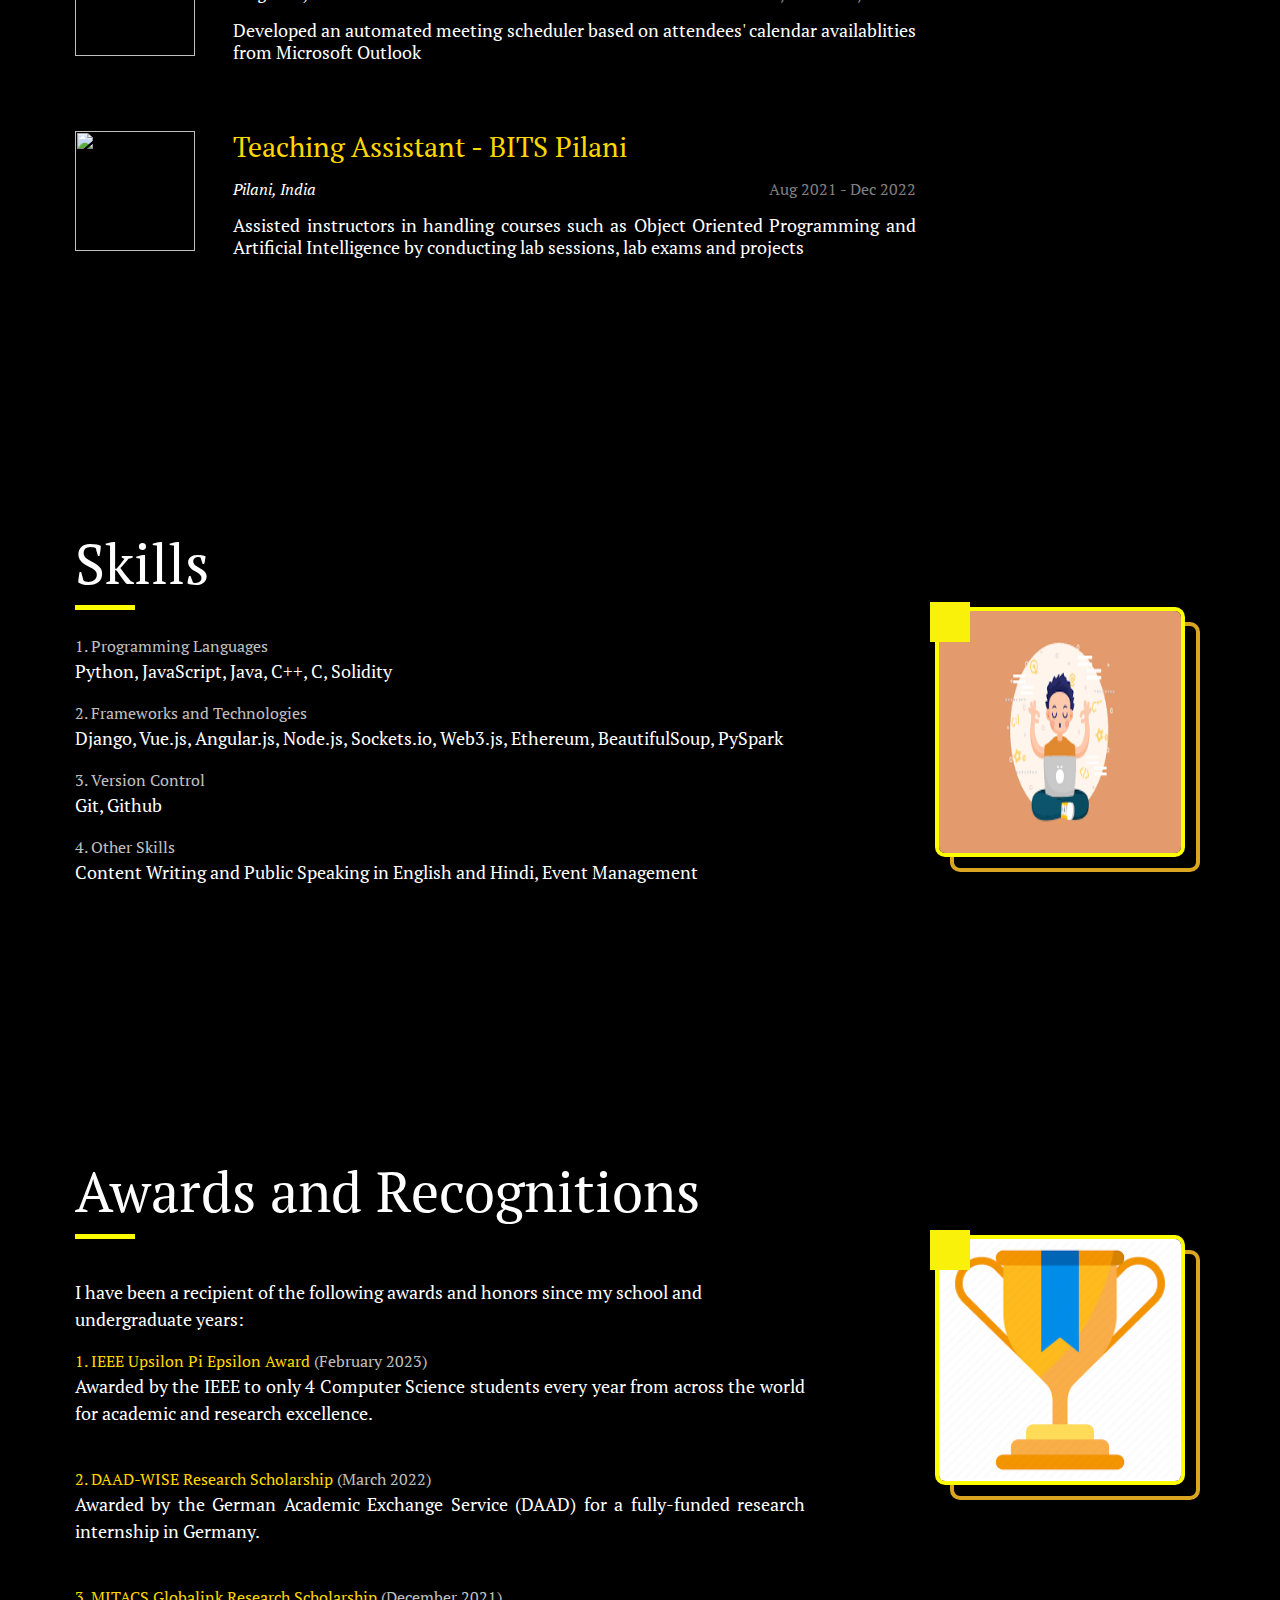
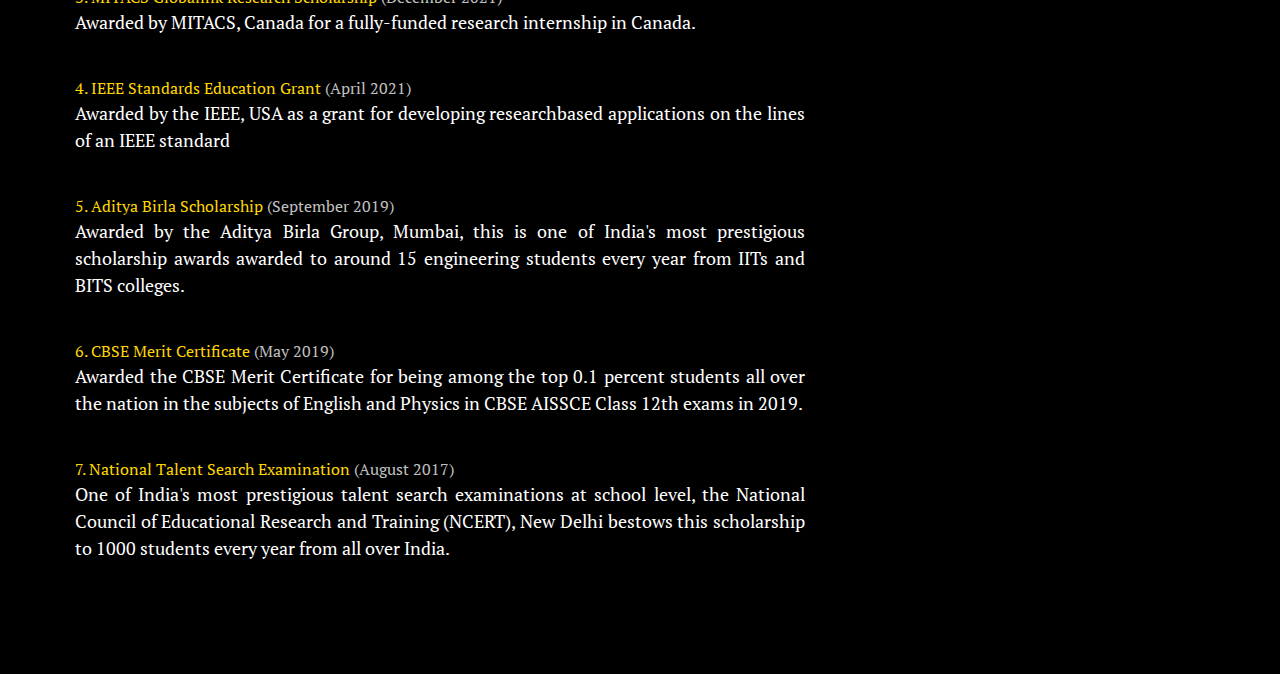
==== commit da8d2fcc: "Update index.htm" ====
--- a/index.htm
+++ b/index.htm
@@ -163,6 +163,22 @@
                         <div class="secContent">
                             <div class="row mt-5">
                                 <div class="company-logo col-sm-2">
+                                    <img src="https://encrypted-tbn0.gstatic.com/images?q=tbn:ANd9GcTnWxaPWhl6fWUJI0z5PHifIiekmjt_GMvaFw&usqp=CAU" width="120" height="120">
+                                </div>
+                                <div class="col-sm-9 mt-2">
+                                    <h3 style="color: gold; margin-top: -5px;">Research Fellow - Microsoft Research India</p>
+                                    <p style="display: flex; width: 100%; font-size: medium;">
+                                        <i>Bengaluru, India</i>
+                                        <span style="margin-left: auto;color: gray;">Aug 2023 - Present</span>
+                                    </small>
+                                    <p style="text-align: justify;">
+                                        Working on Differential Privacy and Secure Multi-party Computation protocols for machine learning training and inference.
+                                    </p>
+                                </div>
+                            </div>
+                            
+                            <div class="row mt-5">
+                                <div class="company-logo col-sm-2">
                                     <img src="https://rb.gy/7n3r2" width="120" height="120">
                                 </div>
                                 <div class="col-sm-9 mt-2">
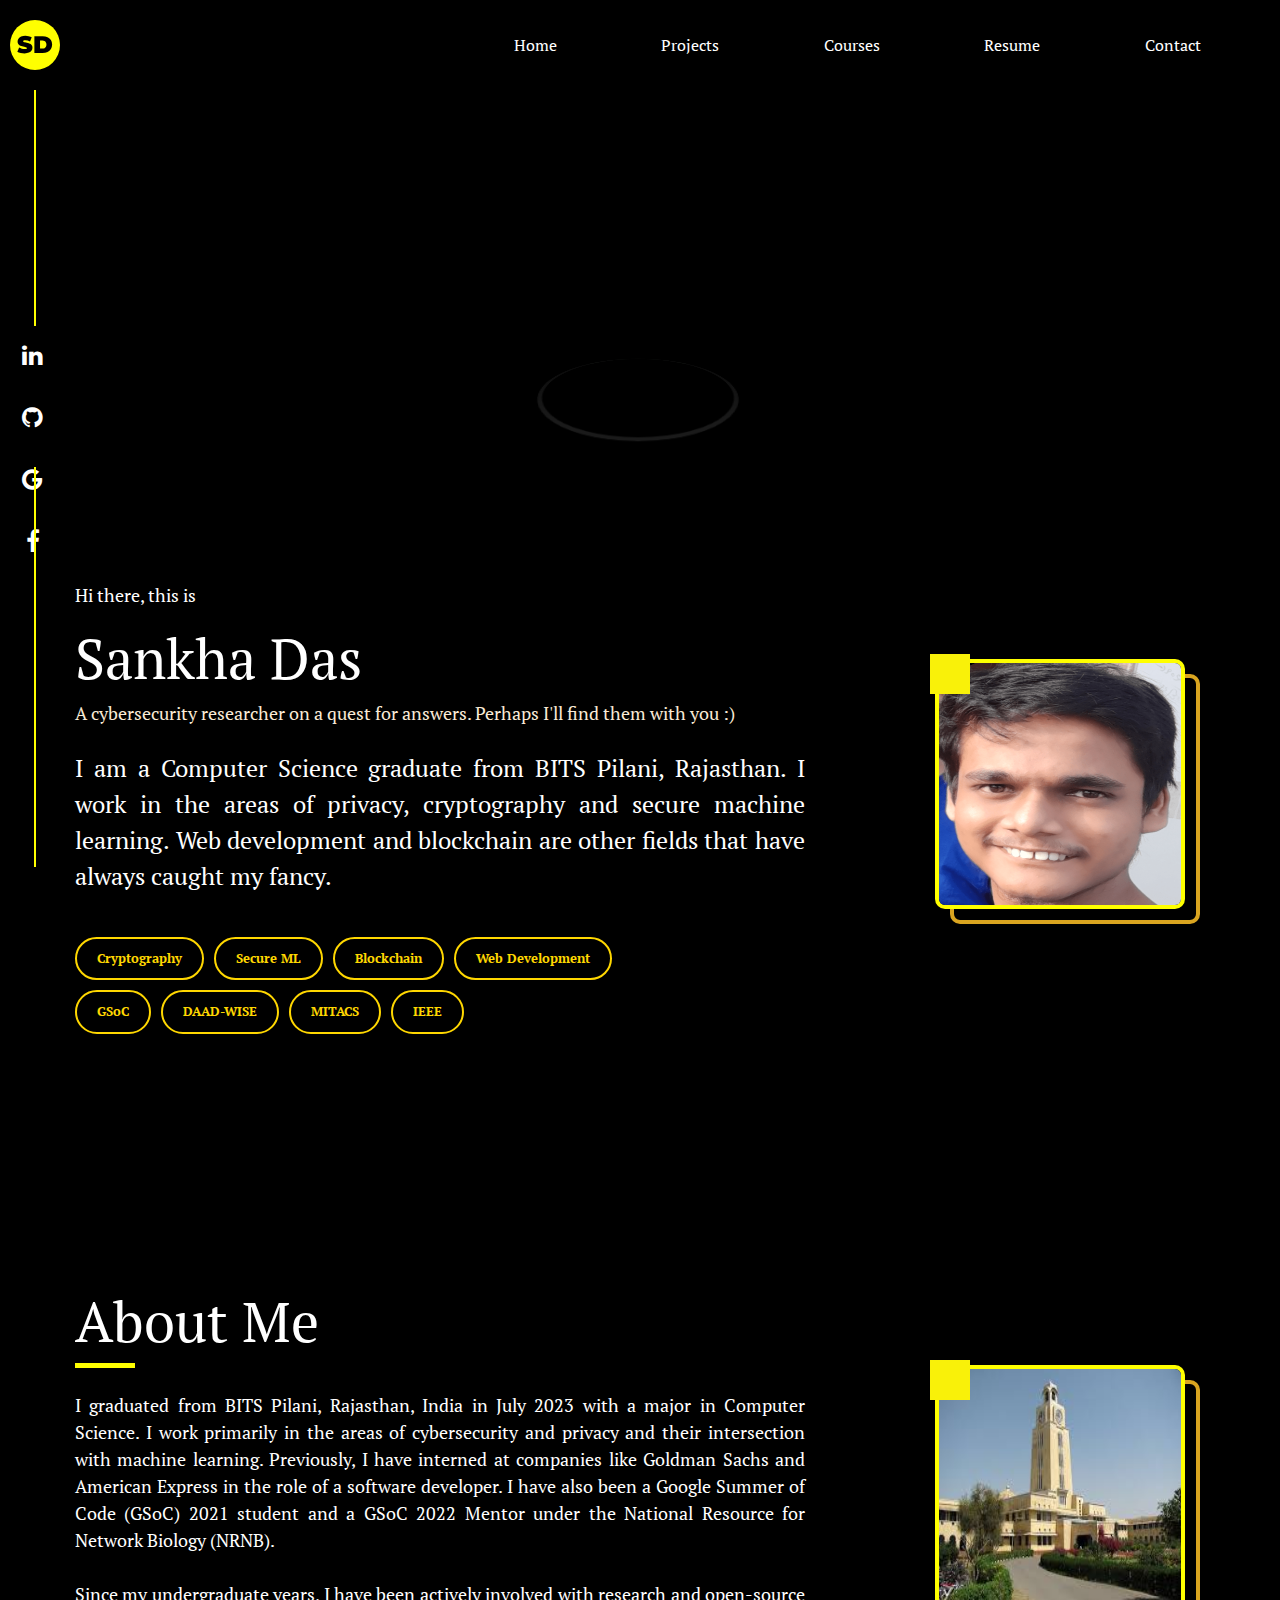
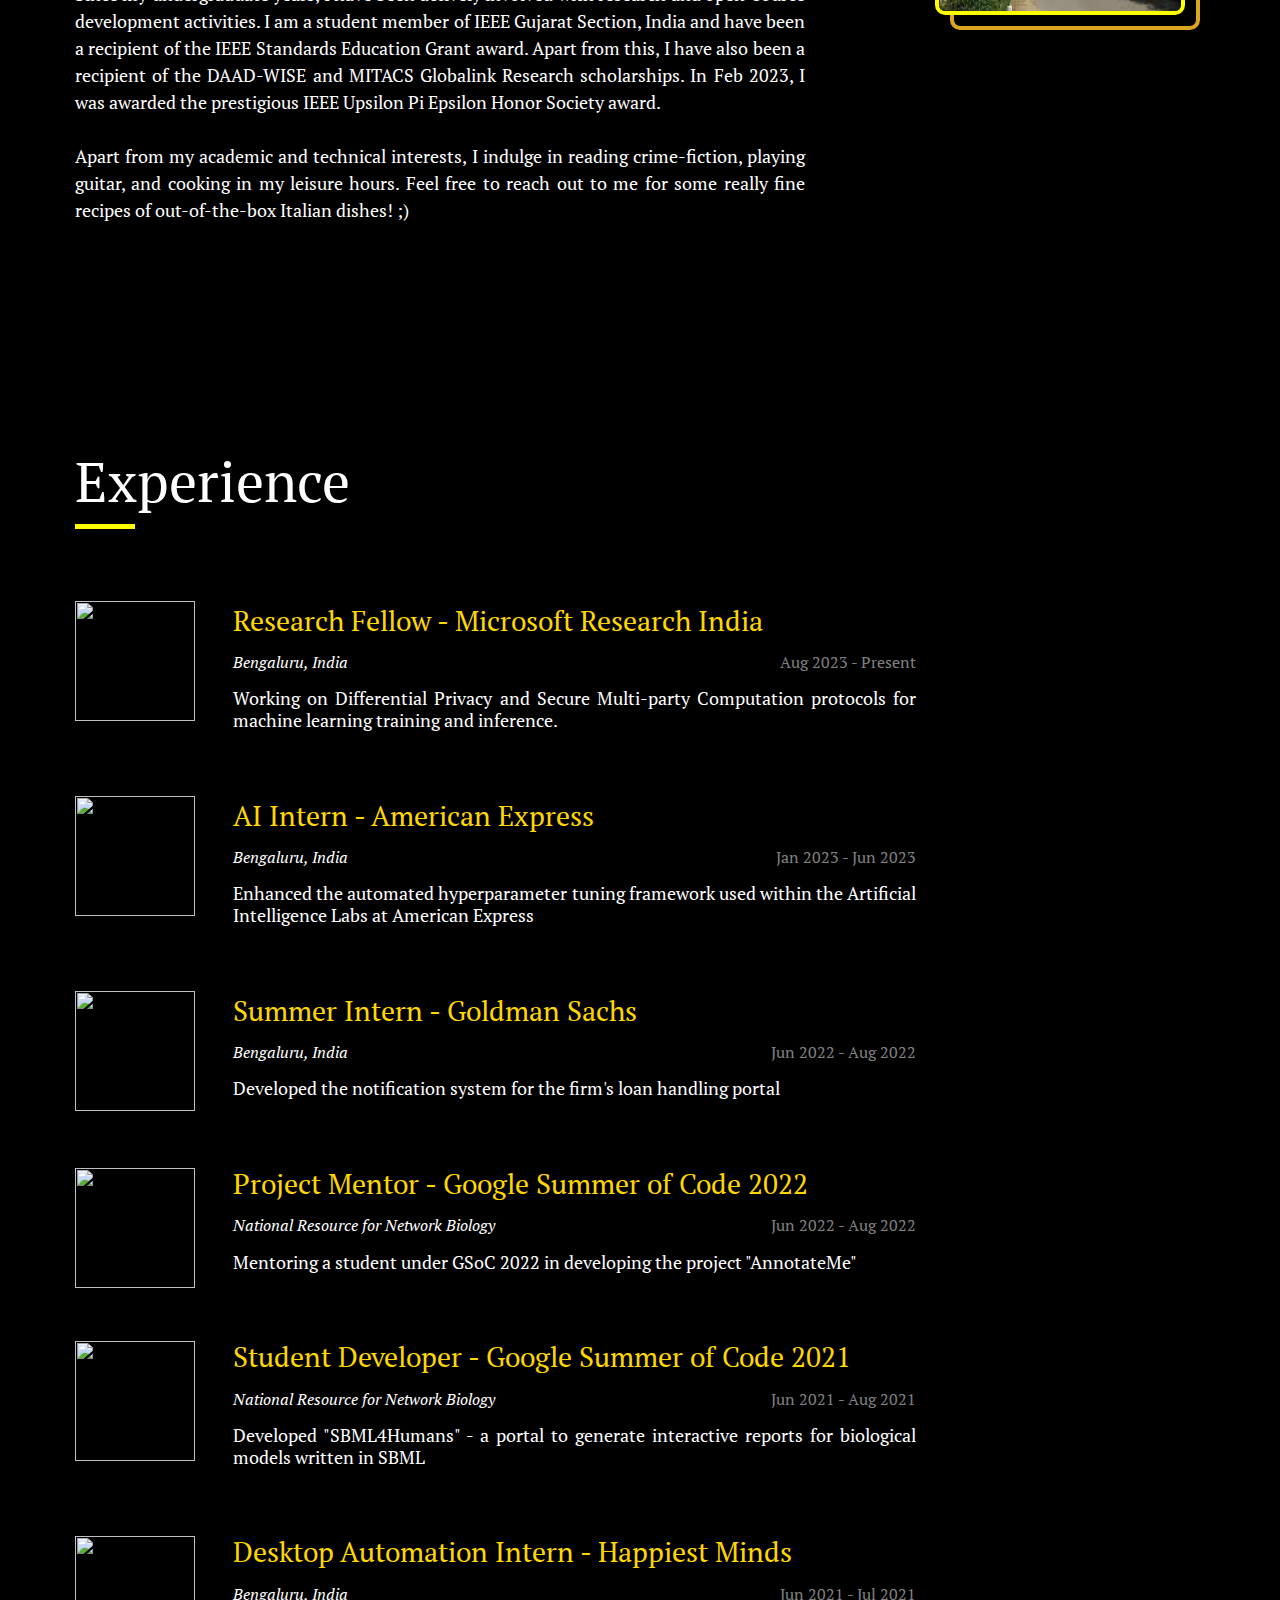
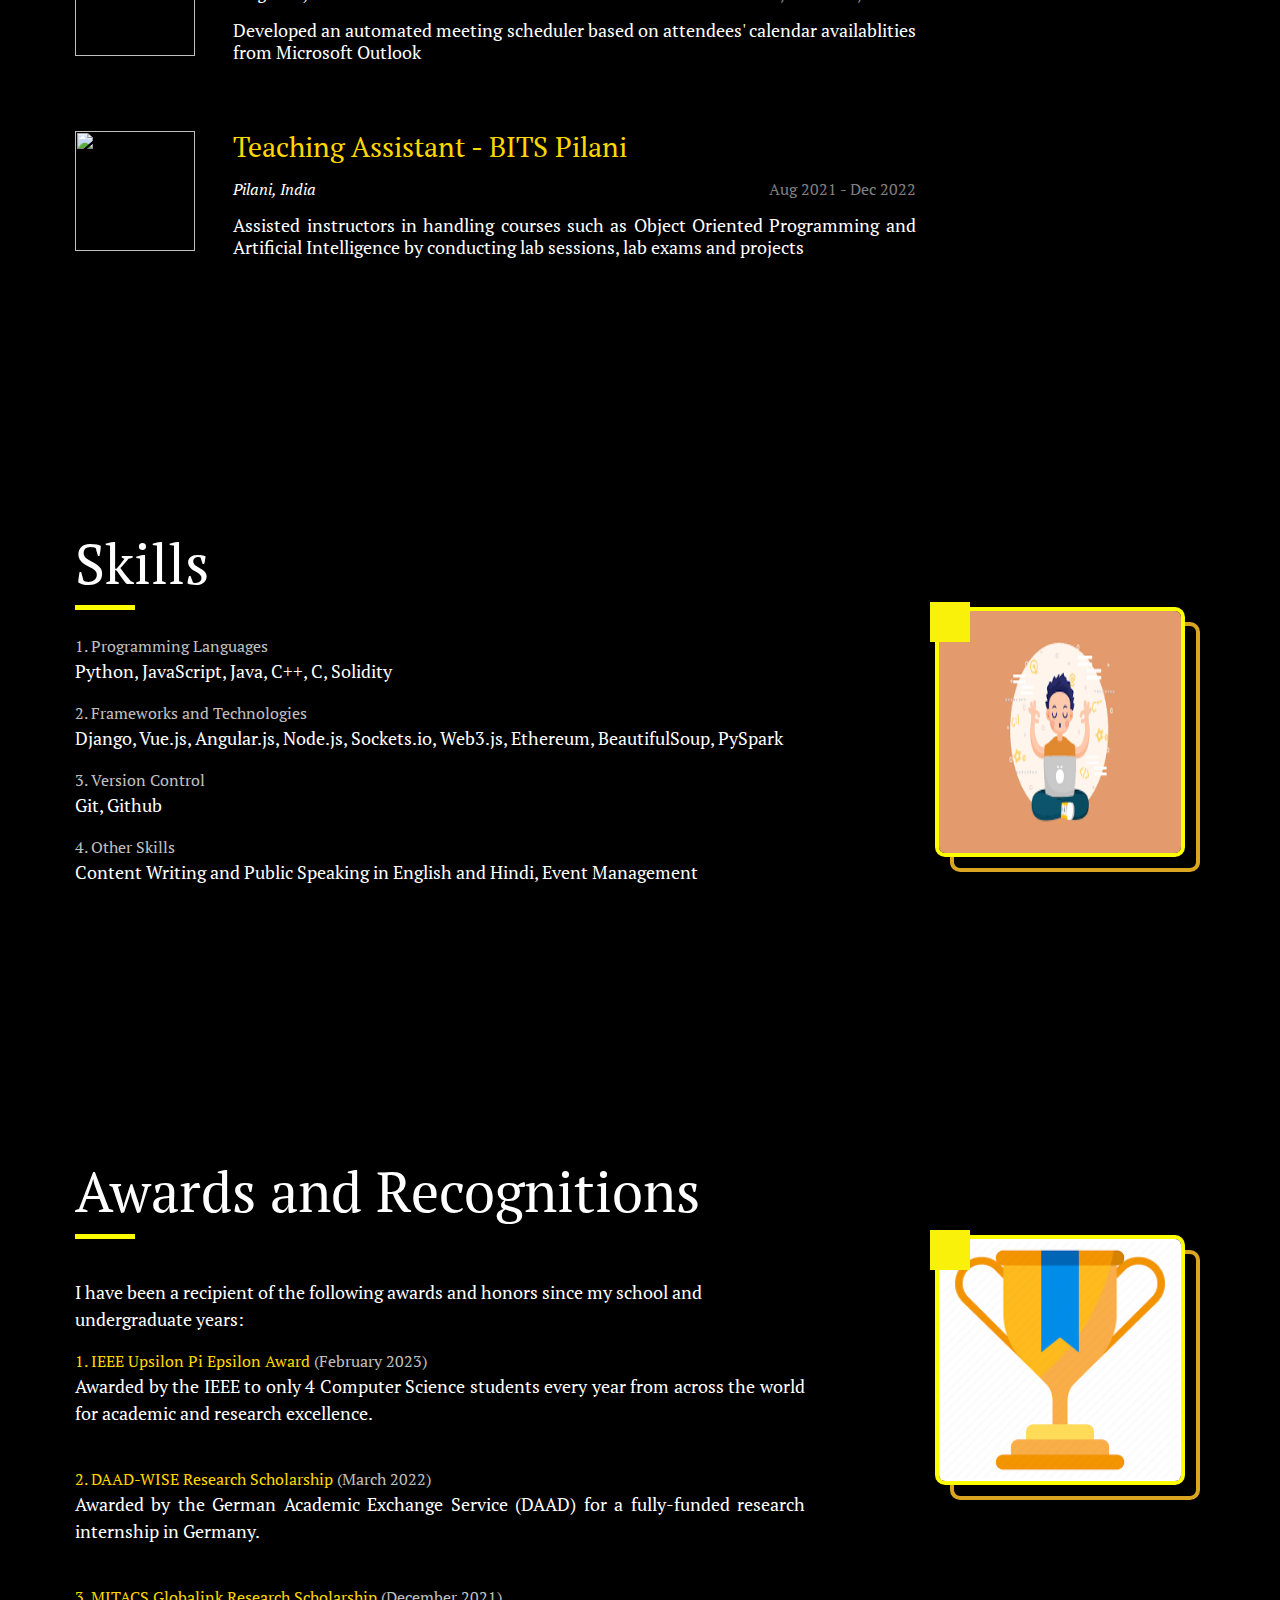
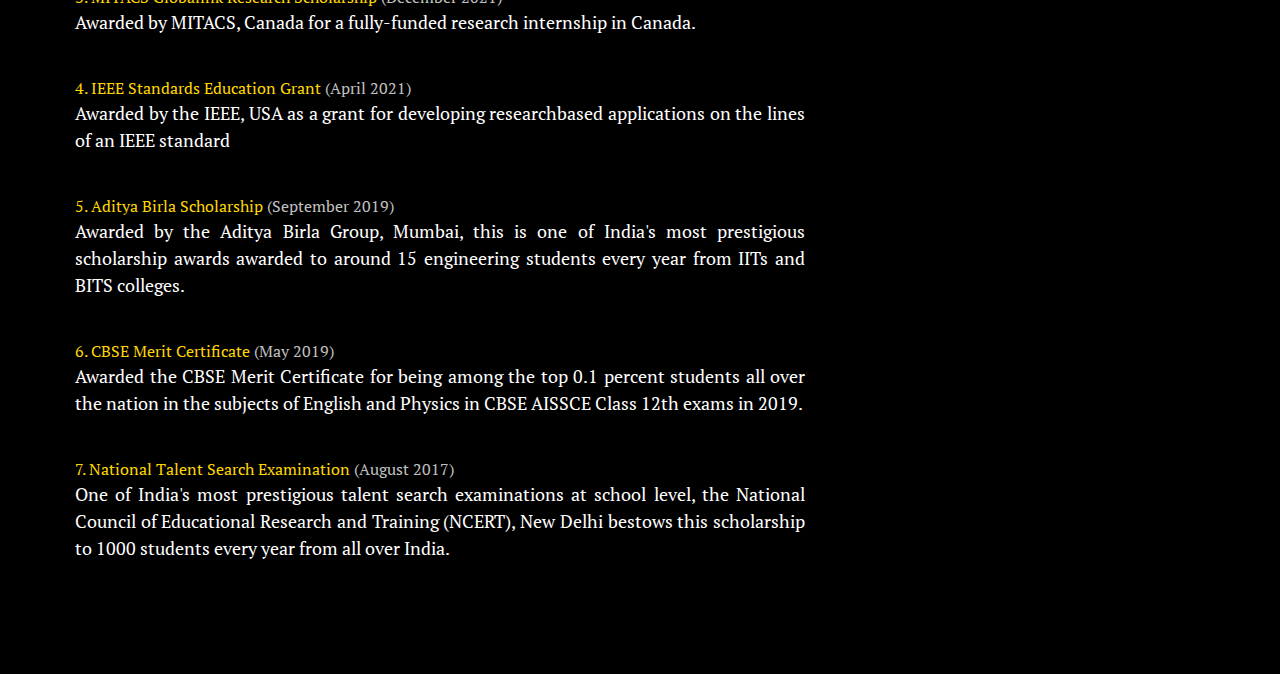
==== commit 837f3ad9: "Update index.htm" ====
--- a/index.htm
+++ b/index.htm
@@ -129,7 +129,7 @@
                             the IEEE Standards Education Grant award. Apart from this, I have also been a recipient of the 
                             DAAD-WISE and MITACS Globalink Research scholarships. In Feb 2023, I was awarded the prestigious IEEE Upsilon Pi Epsilon Honor Society award.
                             <br><br>
-                            Apart from my academic and technical interests, I indulge in reading crime-fiction, music, and cooking in my 
+                            Apart from my academic and technical interests, I indulge in reading crime-fiction, playing guitar, and cooking in my 
                             leisure hours. Feel free to reach out to me for some really fine recipes of out-of-the-box Italian dishes! ;) 
                         </p>
                     </div>
--- a/main.css
+++ b/main.css
@@ -1,5 +1,5 @@
 @import url('https://fonts.googleapis.com/css2?family=Josefin+Sans:wght@300&family=PT+Serif&display=swap');
-
+/* STYLESHEET */
 /* width */
 ::-webkit-scrollbar {
     width: 5px;
--- a/main.css
+++ b/main.css
@@ -1,5 +1,5 @@
 @import url('https://fonts.googleapis.com/css2?family=Josefin+Sans:wght@300&family=PT+Serif&display=swap');
-
+/* STYLESHEET */
 /* width */
 ::-webkit-scrollbar {
     width: 5px;
